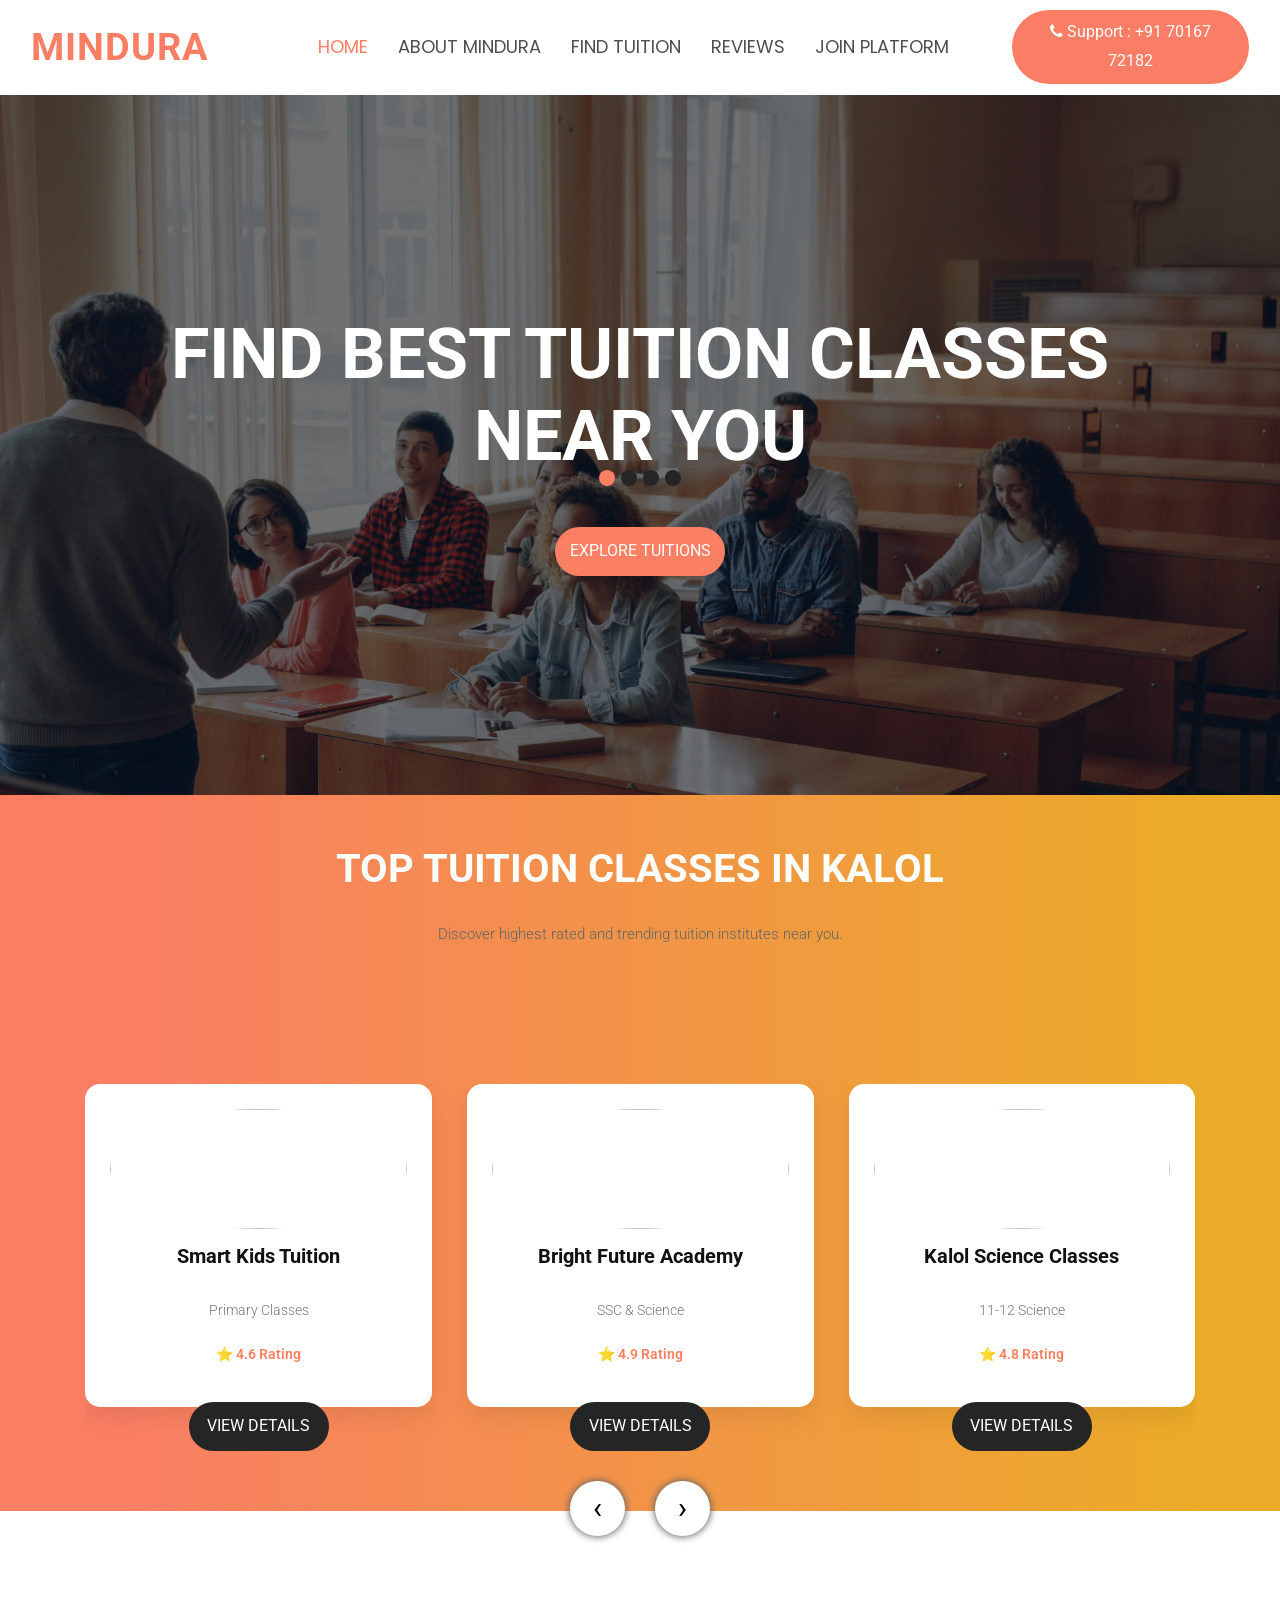
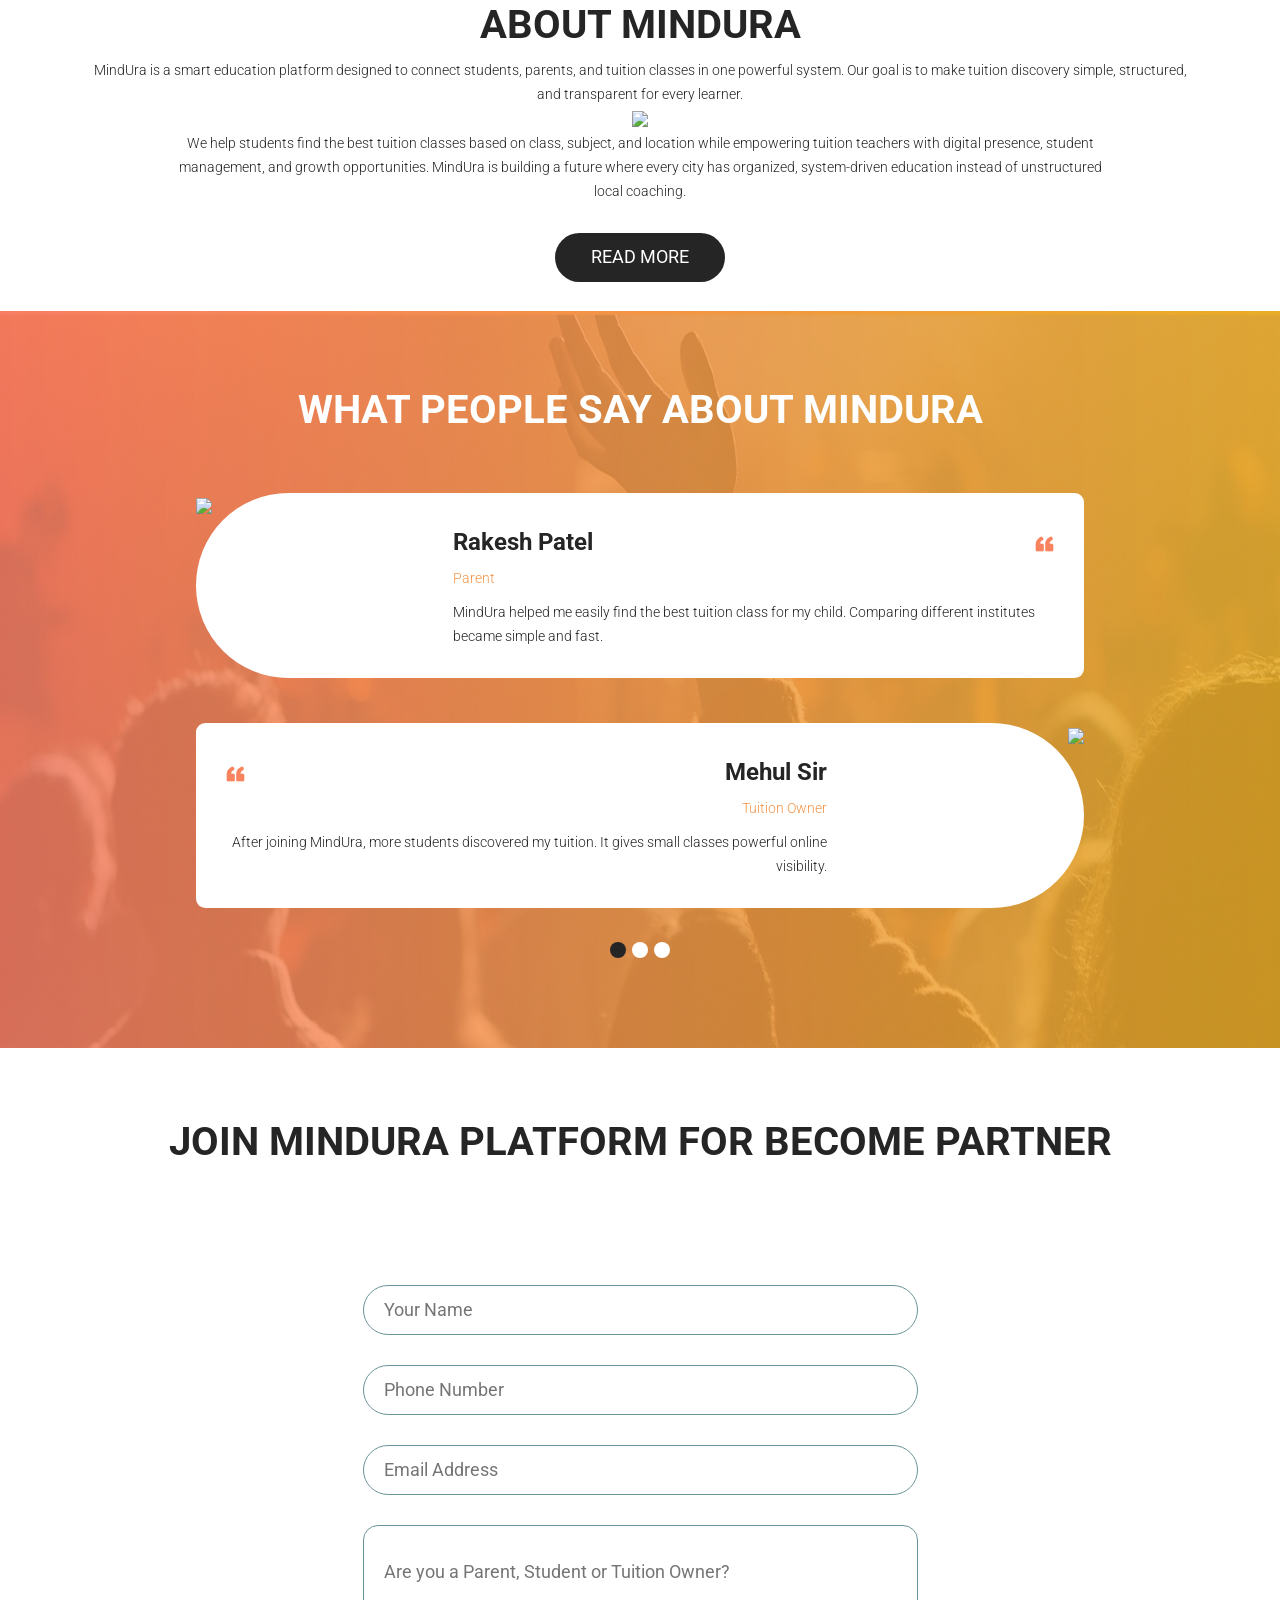
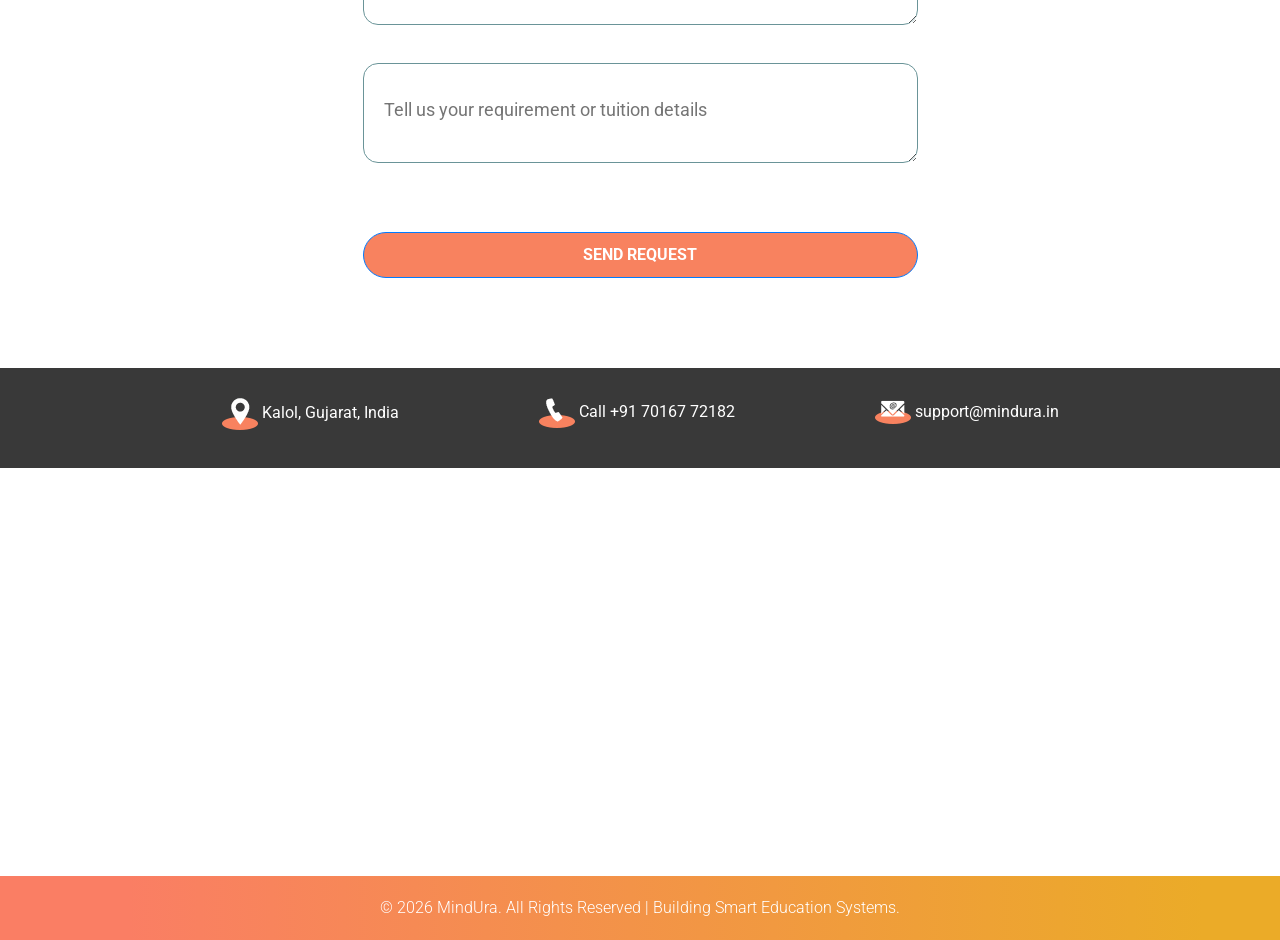
==== index.html @ 19b7e636 "MindUra Website first upload" ====
<!DOCTYPE html>
<html lang="en">

<head>
   <!-- basic -->
   <meta charset="utf-8">
   <meta http-equiv="X-UA-Compatible" content="IE=edge">
   <meta name="viewport" content="width=device-width, initial-scale=1">
   <!-- mobile metas -->
   <meta name="viewport" content="width=device-width, initial-scale=1">
   <meta name="viewport" content="initial-scale=1, maximum-scale=1">
   <!-- site metas -->
   <title>Profusion</title>
   <meta name="keywords" content="">
   <meta name="description" content="">
   <meta name="author" content="">
   <!-- bootstrap css -->
   <link rel="stylesheet" type="text/css" href="css/bootstrap.min.css">
   <!-- style css -->
   <link rel="stylesheet" type="text/css" href="css/style.css">
   <!-- Responsive-->
   <link rel="stylesheet" href="css/responsive.css">
   <!-- fevicon -->
   <link rel="icon" href="images/fevicon.png" type="image/gif" />
   <!-- Scrollbar Custom CSS -->
   <link rel="stylesheet" href="css/jquery.mCustomScrollbar.min.css">
   <!-- Tweaks for older IEs-->
   <link rel="stylesheet" href="https://netdna.bootstrapcdn.com/font-awesome/4.0.3/css/font-awesome.css">
   <!-- fonts -->
   <link href="https://fonts.googleapis.com/css?family=Poppins:400,700|Roboto:400,700&display=swap" rel="stylesheet">
   <!-- owl stylesheets -->
   <link rel="stylesheet" href="css/owl.carousel.min.css">
   <link rel="stylesheet" href="css/owl.theme.default.min.css">
   <link rel="stylesheet" href="https://cdnjs.cloudflare.com/ajax/libs/fancybox/2.1.5/jquery.fancybox.min.css"
      media="screen">
   <style>
      /* ===========================
   TABLET VIEW
=========================== */

      @media(max-width:992px) {

         .about_section {
            padding: 60px 20px;
         }

         .about_taital {
            font-size: 32px;
         }

         .about_text,
         .about_text_1 {
            font-size: 16px;
         }

      }


      /* ===========================
   MOBILE VIEW (MAIN FIX)
=========================== */

      @media(max-width:768px) {

         .about_section {
            padding: 50px 15px;
            height: auto;
         }

         .about_taital {
            font-size: 26px;
         }

         .about_text,
         .about_text_1 {
            font-size: 15px;
            line-height: 1.7;
         }

         .about_img {
            margin: 25px 0;
         }

         .readmore_bt a {
            padding: 12px 30px;
            font-size: 14px;
         }

      }


      /* ===========================
   SMALL MOBILE
=========================== */

      @media(max-width:480px) {

         .about_taital {
            font-size: 22px;
         }

         .about_text,
         .about_text_1 {
            font-size: 14px;
         }

      }
   </style>
</head>

<body>
   <!-- header section start -->
   <div class="header_section">
      <div class="container-fluid">
         <nav class="navbar navbar-expand-lg navbar-light bg-light">

            <!-- TEXT LOGO -->
            <a class="navbar-brand mindura-logo" href="index.html">
               MindUra
            </a>

            <button class="navbar-toggler" type="button" data-toggle="collapse" data-target="#navbarSupportedContent">
               <span class="navbar-toggler-icon"></span>
            </button>

            <div class="collapse navbar-collapse" id="navbarSupportedContent">

               <ul class="navbar-nav mr-auto">
                  <li class="nav-item active">
                     <a class="nav-link" href="index.html">Home</a>
                  </li>

                  <li class="nav-item">
                     <a class="nav-link" href="about.html">About MindUra</a>
                  </li>

                  <li class="nav-item">
                     <a class="nav-link" href="services.html">Find Tuition</a>
                  </li>

                  <li class="nav-item">
                     <a class="nav-link" href="client.html">Reviews</a>
                  </li>

                  <li class="nav-item">
                     <a class="nav-link" href="contact.html">Join Platform</a>
                  </li>
               </ul>

               <!-- <form class="form-inline my-2 my-lg-0">
               <div class="user_icon">
                  <a href="#"><i class="fa fa-user"></i></a>
               </div>

               <div class="user_icon">
                  <a href="#"><i class="fa fa-search"></i></a>
               </div>
            </form> -->

               <div class="call_btn">
                  <a href="#">
                     <i class="fa fa-phone"></i>
                     <span class="padding_left4">Support : +91 70167 72182</span>
                  </a>
               </div>

            </div>
         </nav>
      </div>
   </div>
   <!-- header section start -->
   <!-- banner section start -->
   <!-- banner section start -->
   <div class="banner_section layout_padding">

      <div class="container">

         <!-- image same rakhi but background me jayegi -->
         <img src="images/banner-1.jpg" class="banner_img">

         <div id="carouselExampleIndicators" class="carousel slide" data-ride="carousel" data-interval="3000"
            data-pause="false">

            <!-- indicators -->
            <ol class="carousel-indicators">
               <li data-target="#carouselExampleIndicators" data-slide-to="0" class="active"></li>
               <li data-target="#carouselExampleIndicators" data-slide-to="1"></li>
               <li data-target="#carouselExampleIndicators" data-slide-to="2"></li>
               <li data-target="#carouselExampleIndicators" data-slide-to="3"></li>
            </ol>

            <div class="carousel-inner text-center">

               <!-- SLIDE 1 -->
               <div class="carousel-item active">
                  <h1 class="banner_taital">Find Best Tuition Classes Near You</h1>
                  <div class="contact_bt">
                     <a href="contact.html">Explore Tuitions</a>
                  </div>
               </div>

               <!-- SLIDE 2 -->
               <div class="carousel-item">
                  <h1 class="banner_taital">One Platform for Students & Teachers</h1>
                  <div class="contact_bt">
                     <a href="contact.html">Join MindUra</a>
                  </div>
               </div>

               <!-- SLIDE 3 -->
               <div class="carousel-item">
                  <h1 class="banner_taital">Discover Verified Coaching Institutes</h1>
                  <div class="contact_bt">
                     <a href="contact.html">Search Classes</a>
                  </div>
               </div>

               <!-- SLIDE 4 -->
               <div class="carousel-item">
                  <h1 class="banner_taital">Building Smart Education System</h1>
                  <div class="contact_bt">
                     <a href="contact.html">Get Started</a>
                  </div>
               </div>

            </div>

         </div>
      </div>
   </div>
   <!-- banner section end -->
   <!-- banner section end -->
   <!-- TOP TUITION LISTING START -->
   <div class="service_section layout_padding bg-light">
      <div class="container">

         <h1 class="service_taital text-center">
            Top Tuition Classes in Kalol
         </h1>

         <p class="text-center mb-5">
            Discover highest rated and trending tuition institutes near you.
         </p>

         <div class="service_section_2 layout_padding">
            <div class="owl-carousel owl-theme">

               <!-- Tuition 1 -->
               <div class="item">
                  <div class="tuition_card text-center">
                     <img src="images/t1.jpg" class="tuition_img">
                     <h4 class="tuition_name">Bright Future Academy</h4>
                     <p class="tuition_cat">SSC & Science</p>
                     <span class="rating">⭐ 4.9 Rating</span>
                     <div class="buy_bt">
                        <a href="tuition-details.html?id=1">View Details</a>
                     </div>
                  </div>
               </div>

               <!-- Tuition 2 -->
               <div class="item">
                  <div class="tuition_card text-center">
                     <img src="images/t2.jpg" class="tuition_img">
                     <h4 class="tuition_name">Kalol Science Classes</h4>
                     <p class="tuition_cat">11-12 Science</p>
                     <span class="rating">⭐ 4.8 Rating</span>
                     <div class="buy_bt">
                        <a href="tuition-details.html?id=2">View Details</a>
                     </div>
                  </div>
               </div>

               <!-- Tuition 3 -->
               <div class="item">
                  <div class="tuition_card text-center">
                     <img src="images/t3.jpg" class="tuition_img">
                     <h4 class="tuition_name">Success Commerce Hub</h4>
                     <p class="tuition_cat">Commerce Stream</p>
                     <span class="rating">⭐ 4.7 Rating</span>
                     <div class="buy_bt">
                        <a href="tuition-details.html?id=3">View Details</a>
                     </div>
                  </div>
               </div>

               <!-- Tuition 4 -->
               <div class="item">
                  <div class="tuition_card text-center">
                     <img src="images/t4.jpg" class="tuition_img">
                     <h4 class="tuition_name">Elite Coaching Center</h4>
                     <p class="tuition_cat">Competitive Exams</p>
                     <span class="rating">⭐ 5.0 Rating</span>
                     <div class="buy_bt">
                        <a href="tuition-details.html?id=4">View Details</a>
                     </div>
                  </div>
               </div>

               <!-- Tuition 5 -->
               <div class="item">
                  <div class="tuition_card text-center">
                     <img src="images/t5.jpg" class="tuition_img">
                     <h4 class="tuition_name">Smart Kids Tuition</h4>
                     <p class="tuition_cat">Primary Classes</p>
                     <span class="rating">⭐ 4.6 Rating</span>
                     <div class="buy_bt">
                        <a href="tuition-details.html?id=5">View Details</a>
                     </div>
                  </div>
               </div>

            </div>
         </div>

      </div>
   </div>
   <!-- TOP TUITION LISTING END -->
   <!-- about section start -->
   <div class="about_section layout_padding">
      <div class="container">
         <div class="about_main">
            <div class="row">
               <div class="col-sm-12">

                  <h1 class="about_taital">About MindUra</h1>

                  <p class="about_text">
                     MindUra is a smart education platform designed to connect
                     students, parents, and tuition classes in one powerful system.
                     Our goal is to make tuition discovery simple, structured,
                     and transparent for every learner.
                  </p>

                  <div class="about_img">
                     <img src="images/mindura-about.png">
                  </div>

                  <p class="about_text_1">
                     We help students find the best tuition classes based on class,
                     subject, and location while empowering tuition teachers with
                     digital presence, student management, and growth opportunities.
                     MindUra is building a future where every city has organized,
                     system-driven education instead of unstructured local coaching.
                  </p>

                  <div class="readmore_bt">
                     <a href="about.html">Read More</a>
                  </div>

               </div>
            </div>
         </div>
      </div>
   </div>
   <!-- about section end -->
   <!-- price section start -->
   <!-- <div class="price_section layout_padding">
      <div class="container">
         <div class="row">
            <div class="col-sm-12">
               <h1 class="price_taital">Our Price</h1>
            </div>
         </div>
         <div class="price_section_2">
            <div class="row">
               <div class="col-md-6">
                  <h3 class="first_price_text">First Price</h3>
                  <div class="price_box">
                     <div class="taital_main">
                        <h4 class="rate_text"><span style="color: #f6815e;">$</span>500</h4>
                        <p class="month_text">/one month</p>
                     </div>
                     <p class="dummy_text">Passages of
                        Lorem Ipsum
                        available, but
                        the majority
                        have suffered
                        alteration
                     </p>
                     <div class="readmore_bt"><a href="#">Join Now</a></div>
                  </div>
               </div>
               <div class="col-md-6">
                  <h3 class="first_price_text">Secound Price</h3>
                  <div class="price_box">
                     <div class="taital_main">
                        <h4 class="rate_text"><span style="color: #f6815e;">$</span>1000</h4>
                        <p class="month_text">/one month</p>
                     </div>
                     <p class="dummy_text">Passages of
                        Lorem Ipsum
                        available, but
                        the majority
                        have suffered
                        alteration
                     </p>
                     <div class="readmore_bt"><a href="#">Join Now</a></div>
                  </div>
               </div>
            </div>
         </div>
      </div>
   </div> -->
   <!-- price section end -->
   <!-- client section start -->
   <div class="client_sectiion">
      <div class="container">
         <div class="row">
            <div class="col-sm-12">
               <h1 class="client_taital">What People Say About MindUra</h1>
            </div>
         </div>

         <div id="custom_slider" class="carousel slide" data-ride="carousel">

            <ol class="carousel-indicators">
               <li data-target="#custom_slider" data-slide-to="0" class="active"></li>
               <li data-target="#custom_slider" data-slide-to="1"></li>
               <li data-target="#custom_slider" data-slide-to="2"></li>
            </ol>

            <div class="carousel-inner">

               <!-- SLIDE 1 -->
               <div class="carousel-item active">
                  <div class="client_section_2">

                     <div class="client_main">
                        <div class="client_left">
                           <div class="client_img">
                              <img src="images/parent.png">
                           </div>
                        </div>
                        <div class="client_right">
                           <h3 class="name_text">
                              Rakesh Patel
                              <span style="float: right;"><img src="images/quick-icon.png"></span>
                           </h3>
                           <p class="dolor_text">Parent</p>
                           <p class="lorem_text">
                              MindUra helped me easily find the best tuition class for my child.
                              Comparing different institutes became simple and fast.
                           </p>
                        </div>
                     </div>

                     <div class="client_main_2">
                        <div class="client_right_2">
                           <h3 class="name_text">
                              Mehul Sir
                              <span style="float: left;"><img src="images/quick-icon.png"></span>
                           </h3>
                           <p class="dolor_text">Tuition Owner</p>
                           <p class="lorem_text">
                              After joining MindUra, more students discovered my tuition.
                              It gives small classes powerful online visibility.
                           </p>
                        </div>
                        <div class="client_left_2">
                           <div class="client_img">
                              <img src="images/teacher.png">
                           </div>
                        </div>
                     </div>

                  </div>
               </div>

               <!-- SLIDE 2 -->
               <div class="carousel-item">
                  <div class="client_section_2">

                     <div class="client_main">
                        <div class="client_left">
                           <div class="client_img">
                              <img src="images/student.png">
                           </div>
                        </div>
                        <div class="client_right">
                           <h3 class="name_text">
                              Ayaan Khan
                              <span style="float: right;"><img src="images/quick-icon.png"></span>
                           </h3>
                           <p class="dolor_text">Student</p>
                           <p class="lorem_text">
                              I found a maths tuition near my home using MindUra.
                              The platform made searching classes very easy.
                           </p>
                        </div>
                     </div>

                     <div class="client_main_2">
                        <div class="client_right_2">
                           <h3 class="name_text">
                              Priya Shah
                              <span style="float: left;"><img src="images/quick-icon.png"></span>
                           </h3>
                           <p class="dolor_text">Parent</p>
                           <p class="lorem_text">
                              MindUra saves time. Instead of visiting many classes,
                              I compared everything online.
                           </p>
                        </div>
                        <div class="client_left_2">
                           <div class="client_img">
                              <img src="images/parent.png">
                           </div>
                        </div>
                     </div>

                  </div>
               </div>

               <!-- SLIDE 3 -->
               <div class="carousel-item">
                  <div class="client_section_2">

                     <div class="client_main">
                        <div class="client_left">
                           <div class="client_img">
                              <img src="images/teacher.png">
                           </div>
                        </div>
                        <div class="client_right">
                           <h3 class="name_text">
                              Rahul Sir
                              <span style="float: right;"><img src="images/quick-icon.png"></span>
                           </h3>
                           <p class="dolor_text">Tuition Teacher</p>
                           <p class="lorem_text">
                              MindUra is building a proper system for education.
                              Local tuition classes finally get digital support.
                           </p>
                        </div>
                     </div>

                     <div class="client_main_2">
                        <div class="client_right_2">
                           <h3 class="name_text">
                              Neha Jain
                              <span style="float: left;"><img src="images/quick-icon.png"></span>
                           </h3>
                           <p class="dolor_text">Student</p>
                           <p class="lorem_text">
                              I discovered better coaching options through MindUra.
                              It feels like a modern education platform.
                           </p>
                        </div>
                        <div class="client_left_2">
                           <div class="client_img">
                              <img src="images/student.png">
                           </div>
                        </div>
                     </div>

                  </div>
               </div>

            </div>
         </div>
      </div>
   </div>
   <!-- client section end -->
   <!-- contact section start -->
   <div class="contact_section layout_padding">
      <div class="container">

         <h1 class="contact_taital">Join MindUra Platform For Become Partner</h1>

         <div class="contact_section_2">
            <div class="row">
               <div class="col-sm-12">

                  <div class="contact_main layout_padding">

                     <form id="partnerForm">

                        <div class="form-group">
                           <input type="text" class="email-bt" placeholder="Your Name" name="name" required>
                        </div>

                        <div class="form-group">
                           <input type="text" class="email-bt" placeholder="Phone Number" name="phone" required>
                        </div>

                        <div class="form-group">
                           <input type="email" class="email-bt" placeholder="Email Address" name="email">
                        </div>

                        <div class="form-group">
                           <textarea class="massage-bt" placeholder="Are you a Parent, Student or Tuition Owner?"
                              rows="5" name="message"></textarea>
                        </div>

                        <div class="form-group">
                           <textarea class="massage-bt" placeholder="Tell us your requirement or tuition details"
                              rows="5" id="comment" name="Message"></textarea>
                        </div>
                        <div class="send_bt">
                           <button type="submit" class="btn btn-primary">
                              Send Request
                           </button>
                        </div>

                     </form>

                  </div>

               </div>
            </div>
         </div>

      </div>
   </div>
   <!-- contact section end -->
   <!-- footer section start -->
   <div class="footer_section">

      <div class="location_bg">
         <div class="container">
            <div class="location_main">
               <ul>

                  <li>
                     <a href="#">
                        <img src="images/map-icon.png">
                        <span class="padding_15">
                           Kalol, Gujarat, India
                        </span>
                     </a>
                  </li>

                  <li>
                     <a href="#">
                        <img src="images/call-icon.png">
                        <span class="padding_15">
                           Call +91 70167 72182
                        </span>
                     </a>
                  </li>

                  <li>
                     <a href="#">
                        <img src="images/mail-icon.png">
                        <span class="padding_15">
                           support@mindura.in
                        </span>
                     </a>
                  </li>

               </ul>
            </div>
         </div>
      </div>

      <!-- GOOGLE MAP -->
      <div class="map_main">
         <div class="map-responsive">
            <iframe src="https://www.google.com/maps?q=Kalol,Gujarat&output=embed" width="600" height="400"
               frameborder="0" style="border:0; width:100%;" allowfullscreen="">
            </iframe>
         </div>
      </div>

   </div>
   <!-- footer section end -->


   <!-- copyright section start -->
   <div class="copyright_section">
      <div class="container">
         <p class="copyright_text">
            © 2026 MindUra. All Rights Reserved |
            Building Smart Education Systems.
         </p>
      </div>
   </div>
   <!-- copyright section end -->
   <!-- Javascript files-->
   <script src="js/jquery.min.js"></script>
   <script src="js/popper.min.js"></script>
   <script src="js/bootstrap.bundle.min.js"></script>
   <script src="js/jquery-3.0.0.min.js"></script>
   <script src="js/plugin.js"></script>
   <!-- sidebar -->
   <script src="js/jquery.mCustomScrollbar.concat.min.js"></script>
   <script src="js/custom.js"></script>
   <!-- javascript -->
   <script src="js/owl.carousel.js"></script>
   <script>
      $('.owl-carousel').owlCarousel({
         loop: true,
         margin: 35,
         nav: true,
         center: true,
         responsive: {
            0: {
               items: 1,
               margin: 0
            },
            575: {
               items: 1,
               margin: 0
            },
            768: {
               items: 3,
               margin: 0
            },
            1000: {
               items: 3
            }
         }
      })   
   </script>
   <script>
      $('.owl-carousel').owlCarousel({
         loop: true,
         margin: 25,
         autoplay: true,
         autoplayTimeout: 2500,
         autoplayHoverPause: true,
         responsive: {
            0: { items: 1 },
            600: { items: 2 },
            1000: { items: 4 }
         }
      });
   </script>
   <script>
document.getElementById("partnerForm").addEventListener("submit", function(e){
  e.preventDefault();

  let formData = {
    name: this.name.value,
    phone: this.phone.value,
    email: this.email.value,
    message: this.message.value,
    Message: this.Message.value
  };

  fetch("https://script.google.com/macros/s/AKfycbwM8I820I2ojGxOm2JeQepdWta9GFik3WUsmq4SE0EHKPbRzs2qdMD0Y6zTSIA6nS4T/exec", {
    method: "POST",
    body: JSON.stringify(formData)
  })
  .then(res => alert("Request Sent Successfully"))
  .catch(err => alert("Error"));
});
</script>
</body>

</html>
---- css/style.css ----
/*--------------------------------------------------------------------- File Name: style.css ---------------------------------------------------------------------*/


/*--------------------------------------------------------------------- import Files ---------------------------------------------------------------------*/

@import url(animate.min.css);
@import url(normalize.css);
@import url(icomoon.css);
@import url(css/font-awesome.min.css);
@import url(meanmenu.css);
@import url(owl.carousel.min.css);
@import url(swiper.min.css);
@import url(slick.css);
@import url(jquery.fancybox.min.css);
@import url(jquery-ui.css);
@import url(nice-select.css);

/*--------------------------------------------------------------------- skeleton ---------------------------------------------------------------------*/

* {
     box-sizing: border-box !important;
     transition: ease all 0.5s;
}

html {
     scroll-behavior: smooth;
     overflow-x: hidden;
}

body {
    color: #666666;
    font-size: 14px;
    line-height: 1.80857;
    font-weight: normal;
    overflow-x: hidden;
    font-family: 'Roboto', sans-serif;
    }

a {
     color: #1f1f1f;
     text-decoration: none !important;
     outline: none !important;
     -webkit-transition: all .3s ease-in-out;
     -moz-transition: all .3s ease-in-out;
     -ms-transition: all .3s ease-in-out;
     -o-transition: all .3s ease-in-out;
     transition: all .3s ease-in-out;
}

h1,
h2,
h3,
h4,
h5,
h6 {
     letter-spacing: 0;
     font-weight: normal;
     position: relative;
     padding: 0 0 10px 0;
     font-weight: normal;
     line-height: normal;
     color: #111111;
     margin: 0
}

h1 {
     font-size: 24px
}

h2 {
     font-size: 22px
}

h3 {
     font-size: 18px
}

h4 {
     font-size: 16px
}

h5 {
     font-size: 14px
}

h6 {
     font-size: 13px
}

*,
*::after,
*::before {
     -webkit-box-sizing: border-box;
     -moz-box-sizing: border-box;
     box-sizing: border-box;
}

h1 a,
h2 a,
h3 a,
h4 a,
h5 a,
h6 a {
     color: #212121;
     text-decoration: none!important;
     opacity: 1
}

button:focus {
     outline: none;
}

ul,
li,
ol {
     margin: 0px;
     padding: 0px;
     list-style: none;
}

p {
     margin: 20px;
     font-weight: 300;
     font-size: 15px;
     line-height: 24px;
}

a {
     color: #222222;
     text-decoration: none;
     outline: none !important;
}

a,
.btn {
     text-decoration: none !important;
     outline: none !important;
     -webkit-transition: all .3s ease-in-out;
     -moz-transition: all .3s ease-in-out;
     -ms-transition: all .3s ease-in-out;
     -o-transition: all .3s ease-in-out;
     transition: all .3s ease-in-out;
}

img {
     max-width: 100%;
     height: auto;
}

 :focus {
     outline: 0;
}

.paddind_bottom_0 {
     padding-bottom: 0 !important;
}

.btn-custom {
     margin-top: 20px;
     background-color: transparent !important;
     border: 2px solid #ddd;
     padding: 12px 40px;
     font-size: 16px;
}

.lead {
     font-size: 18px;
     line-height: 30px;
     color: #767676;
     margin: 0;
     padding: 0;
}

.form-control:focus {
     border-color: #ffffff !important;
     box-shadow: 0 0 0 .2rem rgba(255, 255, 255, .25);
}

.navbar-form input {
     border: none !important;
}

.badge {
     font-weight: 500;
}

blockquote {
     margin: 20px 0 20px;
     padding: 30px;
}

button {
     border: 0;
     margin: 0;
     padding: 0;
     cursor: pointer;
}

.full {
     float: left;
     width: 100%;
}

.layout_padding {
     padding-top: 90px;
     padding-bottom: 0px;
}




/* header section start */

.header_section {
    width: 100%;
    float: left;
    background-color: #ffffff;
    height: auto;
    background-size: 100%;
    background-repeat: no-repeat;
}
.mindura-logo{
   font-size: 38px;
   font-weight: bold;
   color: #fa7e64 !important;
   letter-spacing: 1px;
   text-transform: uppercase;
}

.mindura-logo:hover{
   color:#0f172a !important;
}
.navbar-brand {
    width: 21%;
}

.navbar-expand-lg .navbar-nav .nav-link {
    padding-right: 15px;
    padding-left: 15px;
    font-size: 18px;
    text-transform: uppercase;
    font-family: 'Poppins', sans-serif;
}

.navbar-light .navbar-nav .nav-link {
    color: #4f4f4f;
}
.navbar-light .navbar-nav .active>.nav-link, 
.navbar-light .navbar-nav .nav-link.active, 
.navbar-light .navbar-nav .nav-link.show, 
.navbar-light .navbar-nav .show>.nav-link {
    color: #fa7e64;
}
.bg-light {
    background-color: transparent !important;
}
.navbar-light .navbar-nav .nav-link:focus, 
.navbar-light .navbar-nav .nav-link:hover {
    color: #fa7e64;
}

.user_icon {
    width: 80px;
    float: right;
    font-size: 20px;
    color: #000;
}

.user_icon a{
    color: #000;
}

.user_icon a:hover{
    color: #fa7e64;
}

.call_btn {
    flex: 1;
}
.call_btn a{
    width: 100%;
    float: left;
    font-size: 16px;
    color: #ffffff;
    background-color: #fa7e65;
    border-radius: 40px;
    text-align: center;
    padding: 8px 20px;
}

.call_btn a:hover{
    color: #000;
    background-color: #fa7e65;
}

.padding_left10{
    padding-left: 10px;
}

.my-lg-0 {
    margin-right: 30px;
}
.mr-auto, .mx-auto {
    flex: 3;
}
/* banner section start */

/* ===============================
   BANNER SECTION
================================*/

.banner_section {
    width: 100%;
    float: left;
    position: relative;
    padding-bottom: 90px;

    /* NEW BACKGROUND SYSTEM */
    height: 700px;
    background-image: url("../images/banner-2.jpg");
    background-size: cover;
    background-position: center;
    background-repeat: no-repeat;

    display: flex;
    align-items: center;
    justify-content: center;
    text-align: center;
}

/* DARK OVERLAY */
.banner_section::before{
    content:"";
    position:absolute;
    top:0;
    left:0;
    width:100%;
    height:100%;
    background:rgba(0,0,0,0.55);
    z-index:1;
}

/* CONTENT ABOVE IMAGE */
.banner_section .container{
    position:relative;
    z-index:2;
}

/* HIDE OLD IMAGE STYLE */
.banner_img{
    display:none;
}

/* ===============================
   BUTTON
================================*/

.contact_bt {
    width: 170px;
    margin: 0 auto;
    padding-top: 40px;
}

.contact_bt a {
    width: 100%;
    float: left;
    font-size: 16px;
    color: #ffffff;
    background-color: #fa7f63;
    text-align: center;
    border-radius: 40px;
    padding: 10px 0px;
    text-transform: uppercase;
}

.contact_bt a:hover{
    background-color: #252525;
    color: #ffffff;
}

/* ===============================
   TITLE
================================*/

.banner_taital {
    width: 100%;
    font-size: 70px;
    color: #ffffff;
    text-transform: uppercase;
    font-weight: bold;
    text-align: center;
}

/* ===============================
   SLIDER INDICATORS
================================*/

.carousel-indicators li {
    width: 16px;
    height: 16px;
    background-color: #252525;
    border-radius: 100%;
    top: -80px;
}

.carousel-indicators .active {
    background-color: #fa7f63;
}
/* banner section end */
/* TUITION CARD */
.tuition_card{
    background:#ffffff;
    padding:25px;
    border-radius:15px;
    box-shadow:0 10px 25px rgba(0,0,0,0.08);
    transition:0.4s;
}

.tuition_card:hover{
    transform:translateY(-8px);
}

/* IMAGE */
.tuition_img{
    width:120px;
    height:120px;
    border-radius:50%;
    object-fit:cover;
    margin-bottom:15px;
}

/* NAME */
.tuition_name{
    font-size:20px;
    font-weight:700;
}

/* CATEGORY */
.tuition_cat{
    color:#777;
    font-size:14px;
}

/* RATING */
.rating{
    display:block;
    margin-bottom:15px;
    color:#fa7f63;
    font-weight:600;
}
/* service section start */

.service_section {
    width: 100%;
    float: left;
    background: linear-gradient(90deg, #fa7e64 10%, #ebab28 94%);
    height: auto;
    padding-top: 50px;
    padding-bottom: 30px;
}

.service_taital{
    width: 100%;
    font-size: 40px;
    color: #fefefd;
    text-transform: uppercase;
    text-align: center;
    font-weight: bold;
}

.service_section_2 {
    width: 100%;
    float: left;
    height: auto;
    background-size: 100%;
}

.service_section .owl-item.active .image_box {
    transform: scale(.7);
}

.service_section .owl-item.active.center .image_box {
    transform: scale(1);
    padding-bottom: 60px;
    margin-bottom: 90px;
}
.price_text {
    width: 100%;
    text-align: center;
    font-size: 18px;
    text-transform: uppercase;
    font-weight: bold;
    color: #ffffff;
    padding-bottom: 0px;
    font-family: 'Poppins', sans-serif;
}

.sound_text {
    width: 100%;
    text-align: center;
    font-size: 24px;
    text-transform: uppercase;
    font-weight: bold;
    color: #ffffff;
    padding-bottom: 0px;
    font-family: 'Poppins', sans-serif;
}

.buy_bt {
    width: 140px;
    margin: 0 auto;
    text-align: center;
}

.buy_bt a {
    width: 100%;
    float: left;
    font-size: 16px;
    color: #ffffff;
    background-color: #252525;
    padding: 10px 0px;
    text-align: center;
    text-transform: uppercase;
    margin-top: 20px;
    border-radius: 40px;
}

.buy_bt a:hover {
    color: #111111;
    background-color: #ffffff;
}

.service_section.layout_padding .owl-carousel .owl-nav button.owl-next,
.service_section.layout_padding .owl-carousel .owl-nav button.owl-prev {
    background-color: #ffffff;
    margin: 0px 0px;
    width: 55px;
    height: 55px;
    border-radius: 100%;
    box-shadow: 0px 0px 7px 1px;
}

.owl-carousel .owl-nav button.owl-next span,
.owl-carousel .owl-nav button.owl-prev span {
    font-size: 30px;
    color: #000;
    bottom: 0px;
}

button.owl-prev {
    left: 485px;
    position: absolute;
}

button.owl-next {
    right: 485px;
    position: absolute;
}
.owl-nav {
    display: flex;
    justify-content: center;
    margin-top: 30px;
}

.owl-dots {
    display: none;
}

.image_box {
    width: 100%;
    background-color: #252525;
    border-radius: 100%;
    margin: 0 auto;
    text-align: center;
    padding: 20% 88px;
    border: 14px solid #fff;
}

.image_box:hover {
    background-color: #f1f1f1;
}

/* service section end */

/* about section start */

.about_section{
    width: 100%;
    height: 400px;
    float: left;
}

.about_taital {
    width: 100%;
    font-size: 40px;
    color: #252525;
    text-transform: uppercase;
    text-align: center;
    font-weight: bold;
}

.about_text {
    width: 100%;
    font-size: 14px;
    color: #252525;
    margin: 0px;
    text-align: center;
}

.about_text_1 {
    width: 86%;
    font-size: 14px;
    color: #252525;
    margin: 0 auto;
    text-align: center;
}

.about_img {
    width: 100%;
    text-align: center;
}

.readmore_bt{
    width: 170px;
    margin: 0 auto;
    padding-top: 30px;
}

.readmore_bt a {
    width: 100%;
    float: left;
    font-size: 18px;
    color: #ffffff;
    background-color: #252525;
    padding: 8px 0px;
    text-align: center;
    border-radius: 40px;
    text-transform: uppercase;
}

.readmore_bt a:hover {
    color: #ffffff;
    background-color: #fa7f63;
}

/* about section end */

/* price section start */

.price_section {
    width: 100%;
    float: left;
    padding-bottom: 60px;
}
.price_taital{
    width: 100%;
    font-size: 40px;
    color: #252525;
    text-transform: uppercase;
    text-align: center;
    font-weight: bold;
}

.price_section_2 {
    width: 70%;
    margin: 0 auto;
    text-align: center;
    padding-top: 30px;
}

.first_price_text{
    width: 100%;
    font-size: 20px;
    color: #fefefd;
    text-align: center;
    text-transform: uppercase;
    background: linear-gradient(90deg, #fa7e64 10%, #ebab28 94%);
    height: auto;
    padding: 30px 0px 50px 0px;
    position: relative;
}

.price_box {
    width: 84%;
    text-align: center;
    background-color: #ffffff;
    height: 310px;
    padding: 30px 20px 0px 20px;
    box-shadow: 0px 2px 5px 1px;
    position: relative;
    top: -30px;
    margin: 0 auto;
    left: 0;
    right: 0;
}

.taital_main {
    width: 58%;
    display: flex;
    margin: 0 auto;
}
.rate_text{
    font-size: 30px;
    color: #000;
    text-align: center;
    font-weight: bold;
}
.month_text{
    font-size: 16px;
    color: #000;
    text-align: center;
    margin: 8px 0px 0px 0px;
}

.taital_main::after {
    content: '';
    position: absolute;
    width: 45px;
    height: 5px;
    border-radius: 100px;
    background-color: #f47e60;
    left: 0px;
    right: 0px;
    margin: 0 auto;
    top: 70px;
}

.dummy_text {
    width: 40%;
    margin: 0 auto;
    text-align: center;
    padding-top: 30px;
    color: #30302f;
}
/* price section end */


/* customer section start */


.client_sectiion {
    width: 100%;
    float: left;
    background-image: url(../images/client-bg.png);
    height: auto;
    background-size: 100% 100%;
    background-repeat: no-repeat;
    padding: 75px 0px 140px 0px;
}
.client_taital{
    width: 100%;
    float: left;
    font-size: 40px;
    color: #ffffff;
    text-align: center;
    text-transform: uppercase;
    font-weight: bold;
}

.client_section_2{
    width: 80%;
    margin: 0 auto;
    padding-top: 50px;

}
.client_main {
    width: 100%;
    float: left;
    background-color: #fff;
    border-top-left-radius: 100px;
    border-bottom-left-radius: 100px;
    border-top-right-radius: 10px;
    border-bottom-right-radius: 10px;
    padding-right: 30px;
}

.client_main_2 {
    width: 100%;
    float: left;
    background-color: #fff;
    border-top-left-radius: 10px;
    border-bottom-left-radius: 10px;
    border-top-right-radius: 100px;
    border-bottom-right-radius: 100px;
    padding-left: 30px;
    margin-top: 45px;
}

.client_left{
    width: 30%;
    float: left;
}

.client_right {
    width: 70%;
    float: left;
    padding-top: 35px;
}
.client_left_2{
    width: 30%;
    float: left;
    text-align: right;
}
.client_right_2 {
    width: 70%;
    float: left;
    padding-top: 35px;
    text-align: right;
}
.name_text{
    width: 100%;
    float: left;
    font-size: 24px;
    color: #252525;
    font-weight: bold;
}

.dolor_text{
    width: 100%;
    float: left;
    font-size: 14px;
    color: #f29448;
    margin: 0px;
}

.lorem_text {
    width: 100%;
    float: left;
    font-size: 14px;
    color: #252525;
    margin: 0px;
    padding-top: 10px;
    padding-bottom: 30px;
}

.client_sectiion .carousel-indicators li {
    width: 16px;
    height: 16px;
    background-color: #ffffff;
    border-radius: 100%;
    top: 60px;
}

.client_sectiion .carousel-indicators .active {
    background-color: #252525;
}

/* customer section end */

/* contact section start */

.contact_section {
    width: 100%;
    float: left;
    padding-bottom: 90px;
    padding-top: 40px;
}
.contact_section_2 {
    width: 100%;
    float: left;
}

.contact_taital{
    width: 100%;
    float: left;
    font-size: 40px;
    color: #252525;
    text-align: center;
    padding: 30px 0px;
    font-weight: bold;
    text-transform: uppercase;
}

.contact_main {
    width: 50%;
    margin: 0 auto;
    text-align: center;
}

.form-group {
    margin-bottom: 30px;
}

.email-bt {
    color: #969695;
    width: 100%;
    height: 50px;
    font-size: 18px;
    padding: 0px 20px 0px 20px;
    background-color: transparent !important;
    border: 1px solid #6a9498 !important;
    border-radius: 40px;
}

.massage-bt {
    color: #969695;
    width: 100%;
    height: 100px;
    font-size: 18px;
    padding: 30px 20px 0px 20px;
    background-color: transparent !important;
    border: 1px solid #6a9498 !important;
    border-radius: 15px;
}

.send_bt {
    width: 100%;
    margin: 0 auto;
    padding-top: 30px;
}

.send_bt a {
    width: 100%;
    float: left;
    color: #ffffff;
    font-size: 16px;
    padding: 10px 0px;
    background-color: #f8825f;
    text-transform: uppercase;
    font-weight: bold;
    border-radius: 40px;
}

.send_bt a:hover {
    color: #ffffff;
    background-color: #252525;
}

.massage_text {
    width: 100%;
    font-size: 16px;
    text-align: left;
    margin: 0px;
}
.btn
{
     width: 100%;
    float: left;
    color: #ffffff;
    font-size: 16px;
    padding: 10px 0px;
    background-color: #f8825f;
    text-transform: uppercase;
    font-weight: bold;
    border-radius: 40px;
}

/* contact section end */



/* footer section start */

.footer_section {
    width: 100%;
    float: left;
}

.location_bg{
    width: 100%;
    float: left;
    background-color: #393939;
    height: auto;
}

.location_main {
    width: 100%;
    margin: 0 auto;
    text-align: center;
}

.location_main ul {
    margin: 0px;
    padding: 0px;
    display: inline-block;
    text-align: center;
}

.location_main li {
    float: left;
    font-size: 16px;
    color: #ffffff;
    padding: 30px 70px 30px 70px;
}

.location_main li a {
    color: #ffffff;
}

.location_main li a:hover {
    color: #f8825f;
}


/* footer section end */

/* copyright section start */

.copyright_section {
    width: 100%;
    float: left;
    background: linear-gradient(90deg, #fa7e64 10%, #ebab28 94%);
    height: auto;
}

.copyright_text {
    width: 100%;
    float: left;
    color: #ffffff;
    text-align: center;
    font-size: 16px;
    margin: 20px 0px;
}
.copyright_text a{
    color: #ffffff;
}
.copyright_text a:hover{
    color: #252525;
}

.margin_top90 {
    margin-top: 90px;
}


/* copyright section end */
---- css/responsive.css ----
/*--------------------------------------------------------------------- File Name: responsive.css ---------------------------------------------------------------------*/


/*------------------------------------------------------------------- 991px x 768px ---------------------------------------------------------------------*/

@media only screen and (min-width: 768px) and (max-width: 991px) {
    
    .header-search {
        padding: 15px 0px;
    }
}


/*------------------------------------------------------------------- 767px x 599px ---------------------------------------------------------------------*/

@media only screen and (min-width: 599px) and (max-width: 767px) {
    .logo {
        text-align: center;
    }
    .cart-content-right {
        padding-bottom: 5px;
    }
    .mg {
        margin: 0px 0px;
    }
    .menu-area-main {
        height: 256px;
        overflow-y: auto;
    }
    .megamenu>.row [class*="col-"] {
        padding: 0px;
    }
    .menu-area-main .megamenu .men-cat {
        padding: 0px 15px;
    }
    .menu-area-main .megamenu .women-cat {
        padding: 0px 15px;
    }
    .menu-area-main .megamenu .el-cat {
        padding: 0px 15px;
    }
    .mean-container .mean-nav ul li a.mean-expand {
        height: 19px;
    }
    .category-box.women-box {
        display: none;
    }
    .cart-box {
        display: inline-block;
        margin: 0px 30px;
    }
    .wish-box {
        float: none;
        margin: 0px 30px;
        display: inline-block;
    }
    .menu-add {
        display: none;
    }
    .category-box {
        display: none;
    }
    .mean-container .mean-nav ul li ol {
        padding: 0px;
    }
    .mean-container .mean-nav ul li a {
        padding: 10px 20px;
        width: 94.8%;
    }
    .mean-container .mean-nav ul li li a {
        width: 92%;
        padding: 1em 4%;
    }
    .mean-container .mean-nav ul li li li a {
        width: 100%;
    }
    .header-search {
        padding: 15px 0px;
    }
    #collapseFilter.d-md-block {
        padding: 30px 0px;
    }
}


/*------------------------------------------------------------------- 599px x 280px ---------------------------------------------------------------------*/

@media only screen and (min-width: 280px) and (max-width: 599px) {
    .cart-content-right {
        padding-bottom: 5px;
    }
    .megamenu>.row [class*="col-"] {
        padding: 0px;
    }
    .menu-area-main .megamenu .men-cat {
        padding: 0px 15px;
    }
    .menu-area-main .megamenu .women-cat {
        padding: 0px 15px;
    }
    .menu-area-main .megamenu .el-cat {
        padding: 0px 15px;
    }
    .mean-container .mean-nav ul li a {
        padding: 1em 4%;
        width: 92%;
    }
    .mean-container .mean-nav ul li li a {
        width: 90%;
        padding: 1em 5%;
    }
    .mean-container .sub-full.megamenu-categories ol li a {
        padding: 5px 0px;
        text-transform: capitalize;
        width: 100%;
    }
    .megamenu .sub-full.megamenu-categories .women-box .banner-up-text a {
        width: auto;
        border: none;
        float: none;
    }
    .menu-area-main {
        height: 45px;
        overflow-y: auto;
    }
    .mean-container .mean-nav ul li a.mean-expand {
        top: 0;
    }





}

@media (min-width: 992px) and (max-width: 1199px) {
    
.user_icon {
    width: 40px;
}

.my-lg-0 {
    margin-right: 0;
}

.call_btn {
    width: auto;
    flex: none;
}
.navbar-expand-lg .navbar-nav .nav-link {
    padding-right: 6px;
    padding-left: 6px;
}

.banner_taital {
    font-size: 110px;
    padding-top: 10px;
}

.image_box {
    padding: 24% 90px;
}

button.owl-prev {
    left: 0px;
    position: absolute;
}

button.owl-next {
    right: 0px;
    position: absolute;
}

.taital_main {
    width: 80%;
}

.dummy_text {
    width: 50%;
}
.contact_main {
    padding-top: 40px;
}



}

@media (min-width: 768px) and (max-width: 991px) {

.banner_taital {
    font-size: 90px;
}
.banner_img {
    width: 65%;
}
.image_box {
    padding: 22% 62px;
}

button.owl-prev {
    left: 0px;
    position: absolute;
}

button.owl-next {
    right: 0px;
    position: absolute;
}

.price_section_2 {
    width: 100%;
}

.taital_main {
    width: 80%;
}

.client_right {
    padding-top: 10px;
}
.client_img {
    padding-top: 15px;
}

.client_right_2 {
    padding-top: 10px;
}

.contact_main {
    width: 70%;
    padding-top: 40px;
}

.location_main li {
    padding: 30px 35px 30px 35px;
}

}

@media (min-width: 576px) and (max-width: 767px) {


.navbar-brand {
    width: 40%;
}

.navbar-expand-lg .navbar-nav .nav-link{
    text-align: center;
}

.user_icon{
    display: none;
}

.banner_section {
    padding-top: 60px;
}

.banner_taital {
    font-size: 76px;
    padding-top: 40px;
}

.banner_img {
    width: 70%;
}

.contact_bt {
    padding: 190px 0px 0px 0px;
}

.service_taital {
    font-size: 38px;
}

.service_section_2 {
    padding-top: 50px;
}

.image_box {
    padding: 30% 140px;
}

.service_section .owl-item.active.center .image_box {
    margin-bottom: 30px;
}

.about_taital {
    font-size: 38px;
}

.price_section_2 {
    width: 100%;

}

.taital_main {
    width: 85%;
}
.dummy_text {
    width: 50%;
}
.client_section_2 {
    width: 100%;
}

.client_main {
    border-radius: 10px;
}

.client_right {
    padding-top: 15px;
}
.client_main_2 {
    border-radius: 10px;
}
.client_right_2 {
    padding-top: 15px;
}

.contact_main {
    width: 100%;
    padding-top: 40px;
}
.location_main li {
    padding: 10px 6px;
}
.location_main {
    padding: 20px 0px;
}

button.owl-prev {
    left: 0px;
    position: absolute;
}

button.owl-next {
    right: 0px;
    position: absolute;
}


} 


@media (max-width: 575px) {


.navbar-brand {
    width: 40%;
}

.navbar-expand-lg .navbar-nav .nav-link{
    text-align: center;
}

.user_icon{
    display: none;
}

.banner_section {
    padding-top: 60px;
}

.banner_taital {
    font-size: 40px;
    padding-top: 0;
}

.banner_img {
    width: 40%;
}

.contact_bt {
    padding: 130px 0px 0px 0px;
}

.service_taital {
    font-size: 30px;
}

.service_section_2 {
    padding-top: 50px;
}

.image_box {
    padding: 30% 88px;
}

.service_section .owl-item.active.center .image_box {
    margin-bottom: 30px;
}

.about_taital {
    font-size: 30px;
}

.price_section_2 {
    width: 100%;
}

.taital_main {
    width: 85%;
}
.dummy_text {
    width: 50%;
}
.client_section_2 {
    width: 100%;
}

.client_main {
    border-radius: 10px;
}

.client_right {
    padding-top: 15px;
}
.client_main_2 {
    border-radius: 10px;
}
.client_right_2 {
    padding-top: 15px;
}

.contact_main {
    width: 100%;
    padding-top: 40px;
}
.location_main li {
    padding: 10px 6px;
}
.location_main {
    padding: 20px 0px;
}

button.owl-prev {
    left: 0px;
    position: absolute;
}

button.owl-next {
    right: 0px;
    position: absolute;
}


}
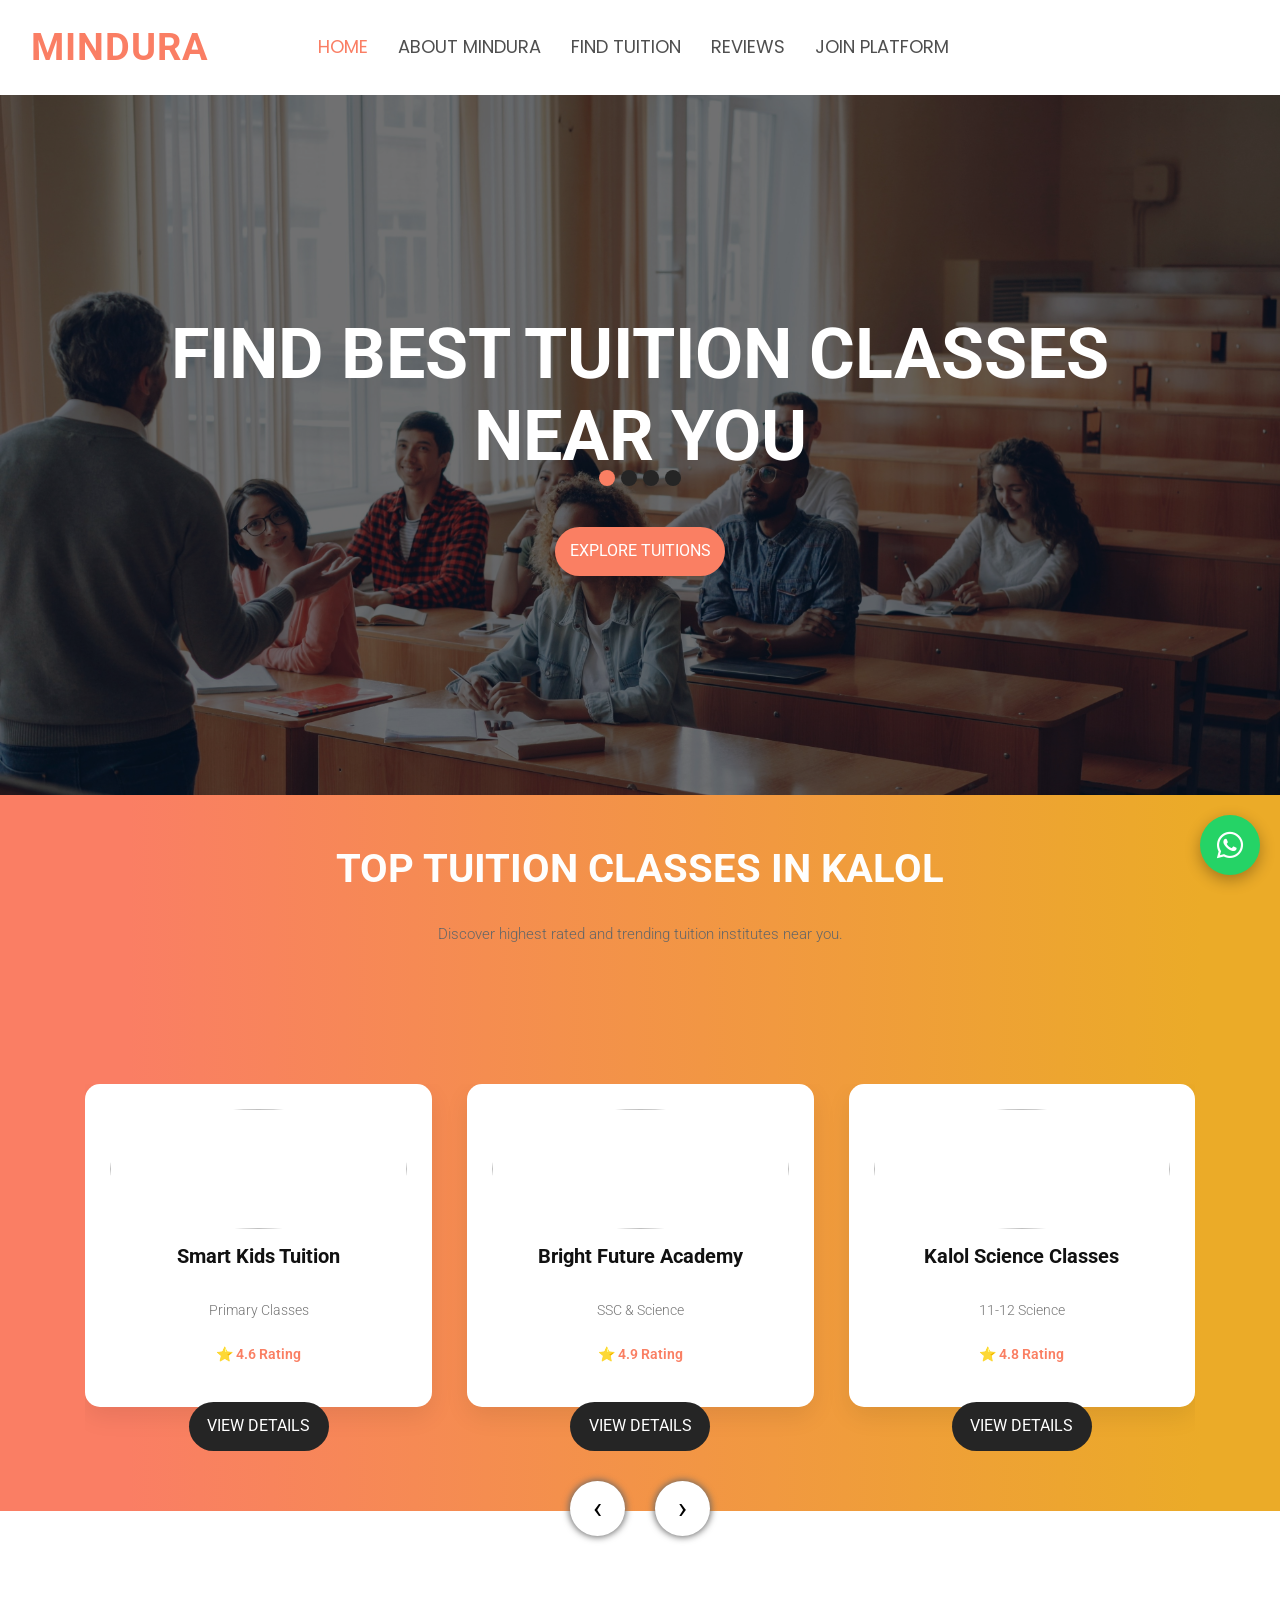
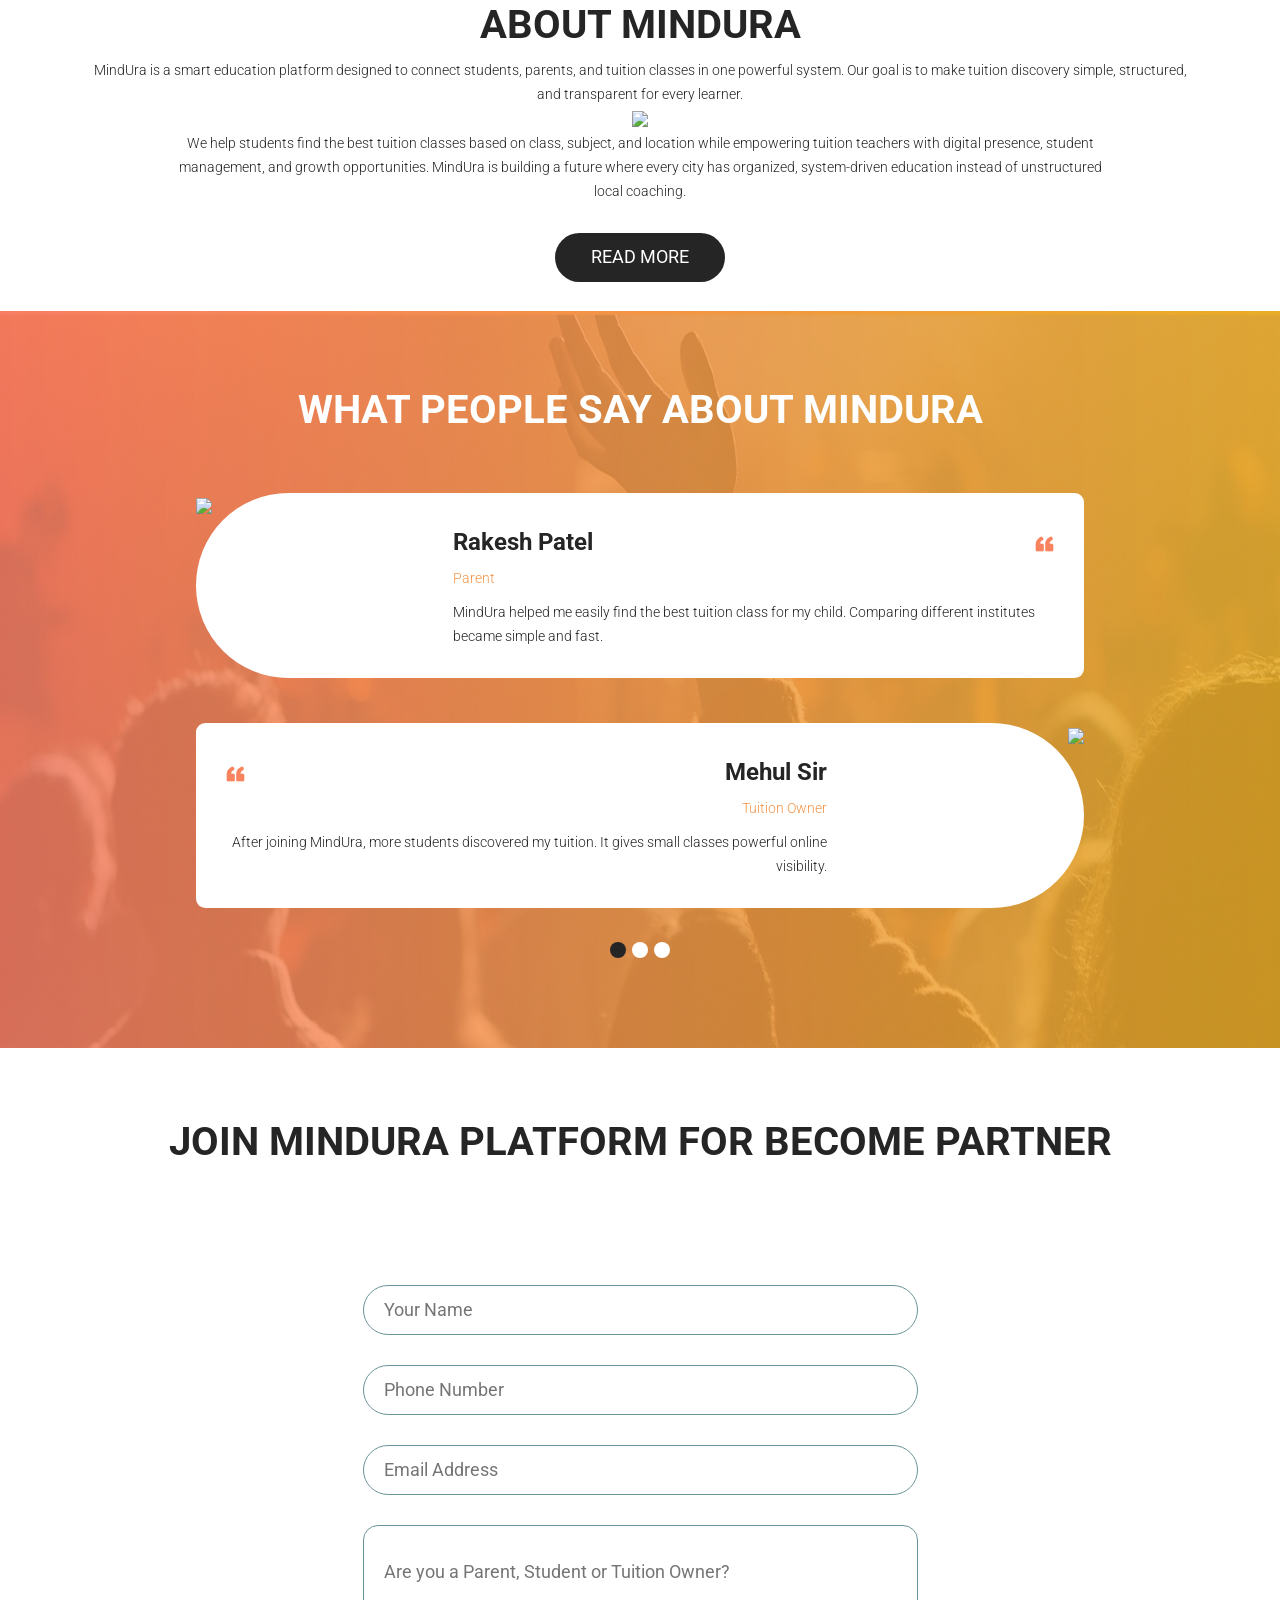
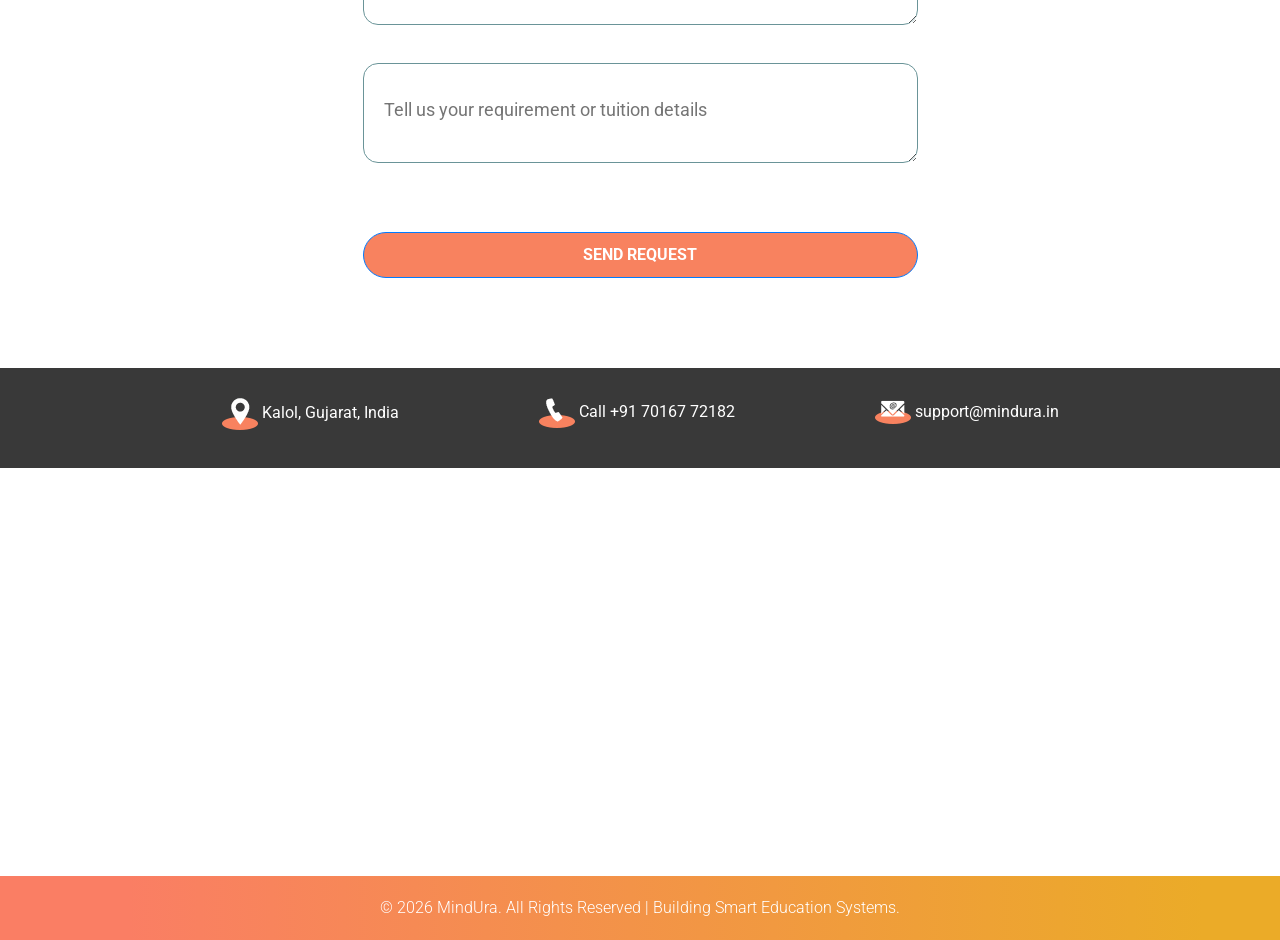
==== commit 72ce329a: "multiple files updated" ====
--- a/index.html
+++ b/index.html
@@ -33,6 +33,7 @@
    <link rel="stylesheet" href="css/owl.theme.default.min.css">
    <link rel="stylesheet" href="https://cdnjs.cloudflare.com/ajax/libs/fancybox/2.1.5/jquery.fancybox.min.css"
       media="screen">
+   <link rel="stylesheet" href="https://cdnjs.cloudflare.com/ajax/libs/font-awesome/6.5.0/css/all.min.css">
    <style>
       /* ===========================
    TABLET VIEW
@@ -157,12 +158,13 @@
                </div>
             </form> -->
 
-               <div class="call_btn">
-                  <a href="#">
-                     <i class="fa fa-phone"></i>
-                     <span class="padding_left4">Support : +91 70167 72182</span>
-                  </a>
-               </div>
+               <!-- Floating WhatsApp Button -->
+               <a href="https://wa.me/917016772182?text=Hello%20MindUra%20Team%20👋%20Mujhe%20information%20chahiye."
+                  class="whatsapp_float" target="_blank">
+
+                  <i class="fa-brands fa-whatsapp"></i>
+
+               </a>
 
             </div>
          </nav>
@@ -728,25 +730,25 @@
       });
    </script>
    <script>
-document.getElementById("partnerForm").addEventListener("submit", function(e){
-  e.preventDefault();
-
-  let formData = {
-    name: this.name.value,
-    phone: this.phone.value,
-    email: this.email.value,
-    message: this.message.value,
-    Message: this.Message.value
-  };
-
-  fetch("https://script.google.com/macros/s/AKfycbwM8I820I2ojGxOm2JeQepdWta9GFik3WUsmq4SE0EHKPbRzs2qdMD0Y6zTSIA6nS4T/exec", {
-    method: "POST",
-    body: JSON.stringify(formData)
-  })
-  .then(res => alert("Request Sent Successfully"))
-  .catch(err => alert("Error"));
-});
-</script>
+      document.getElementById("partnerForm").addEventListener("submit", function (e) {
+         e.preventDefault();
+
+         let formData = {
+            name: this.name.value,
+            phone: this.phone.value,
+            email: this.email.value,
+            message: this.message.value,
+            Message: this.Message.value
+         };
+
+         fetch("https://script.google.com/macros/s/AKfycbwM8I820I2ojGxOm2JeQepdWta9GFik3WUsmq4SE0EHKPbRzs2qdMD0Y6zTSIA6nS4T/exec", {
+            method: "POST",
+            body: JSON.stringify(formData)
+         })
+            .then(res => alert("Request Sent Successfully"))
+            .catch(err => alert("Error"));
+      });
+   </script>
 </body>
 
 </html>
--- a/css/style.css
+++ b/css/style.css
@@ -303,6 +303,51 @@
 .mr-auto, .mx-auto {
     flex: 3;
 }
+/* FLOATING WHATSAPP BUTTON */
+
+.whatsapp_float{
+    position: fixed;
+    bottom: 25px;
+    right: 20px;
+    width: 60px;
+    height: 60px;
+    background: #25D366;
+    color: #fff;
+    border-radius: 50%;
+    text-align: center;
+    font-size: 30px;
+    box-shadow: 0 5px 15px rgba(0,0,0,0.3);
+    z-index: 999;
+    display: flex;
+    align-items: center;
+    justify-content: center;
+    text-decoration: none;
+    animation: whatsappPulse 2s infinite;
+    transition: 0.3s;
+}
+
+.whatsapp_float:hover{
+    background:#1ebe5d;
+    transform: scale(1.1);
+}
+
+/* Pulse Animation */
+@keyframes whatsappPulse{
+    0%{ box-shadow:0 0 0 0 rgba(37,211,102,0.6); }
+    70%{ box-shadow:0 0 0 15px rgba(37,211,102,0); }
+    100%{ box-shadow:0 0 0 0 rgba(37,211,102,0); }
+}
+
+/* Mobile Size */
+@media(max-width:768px){
+    .whatsapp_float{
+        width:55px;
+        height:55px;
+        font-size:26px;
+        bottom:20px;
+        right:15px;
+    }
+}
 /* banner section start */
 
 /* ===============================
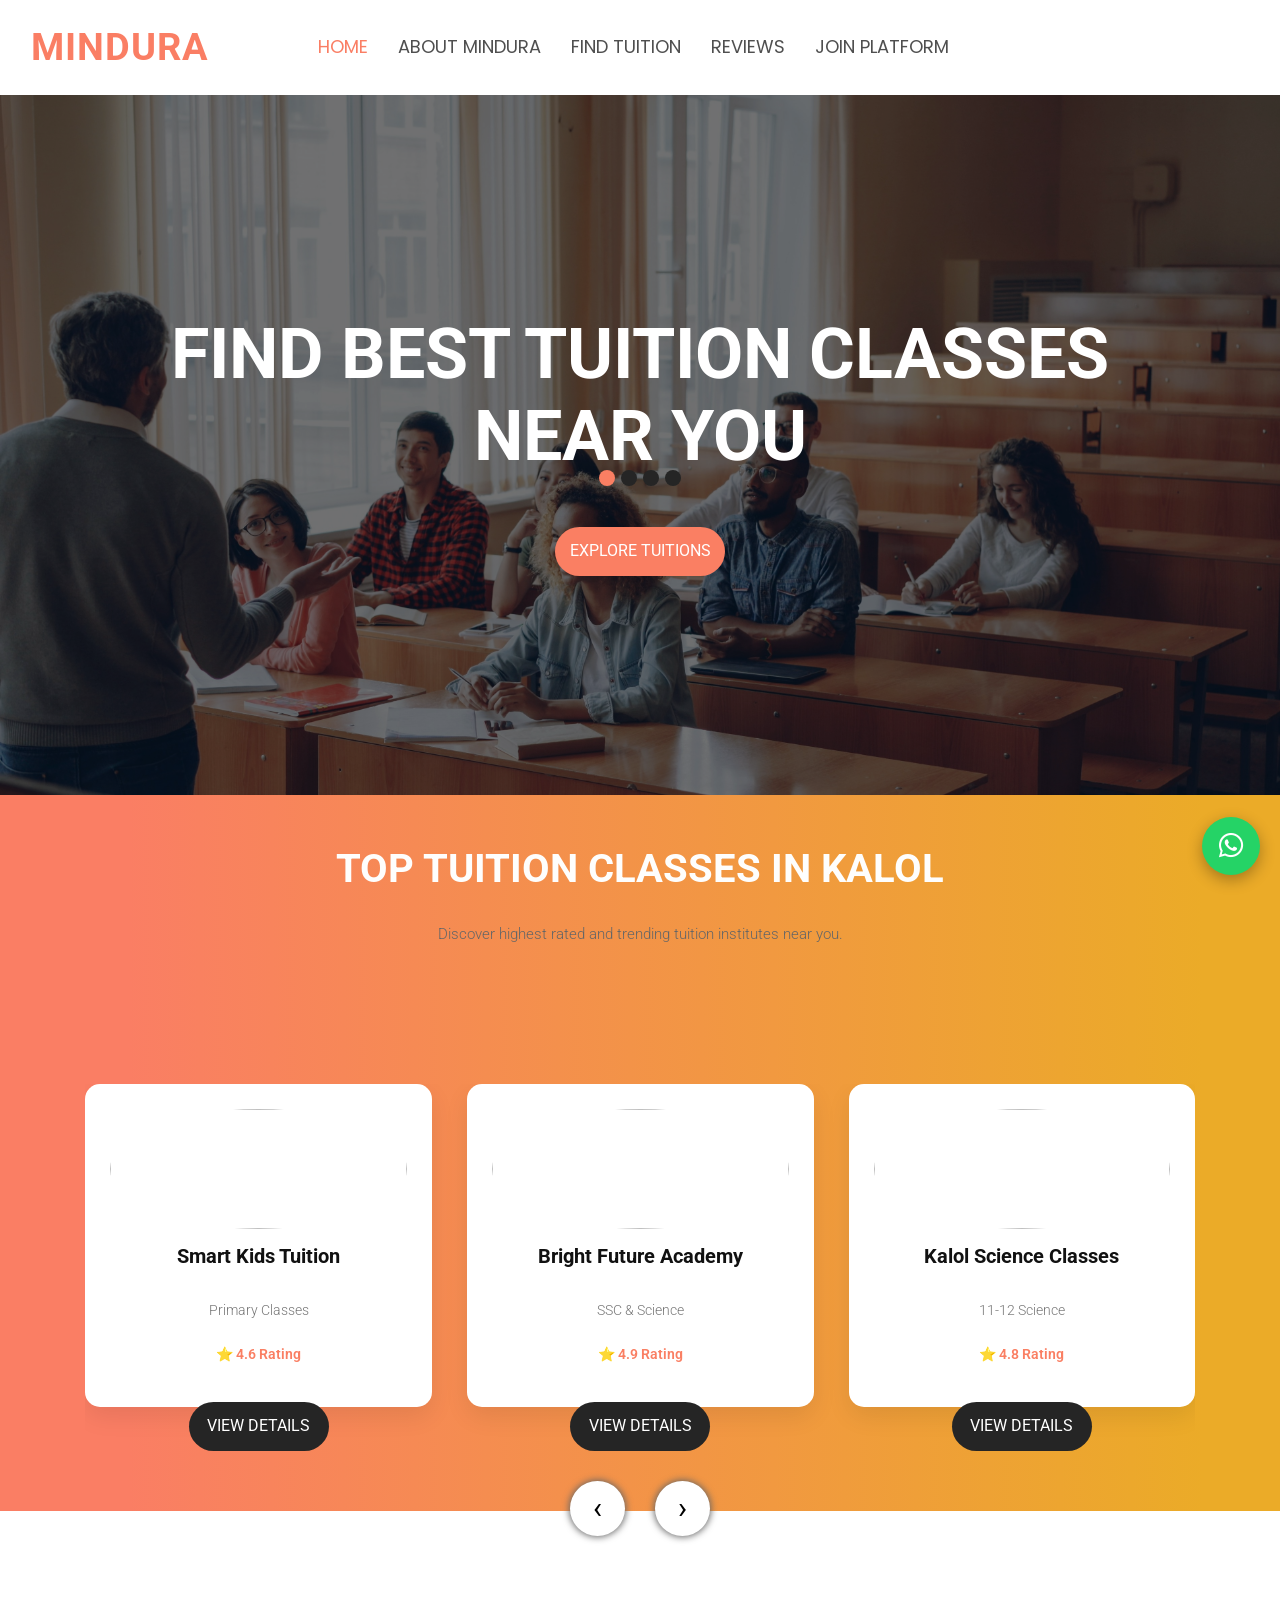
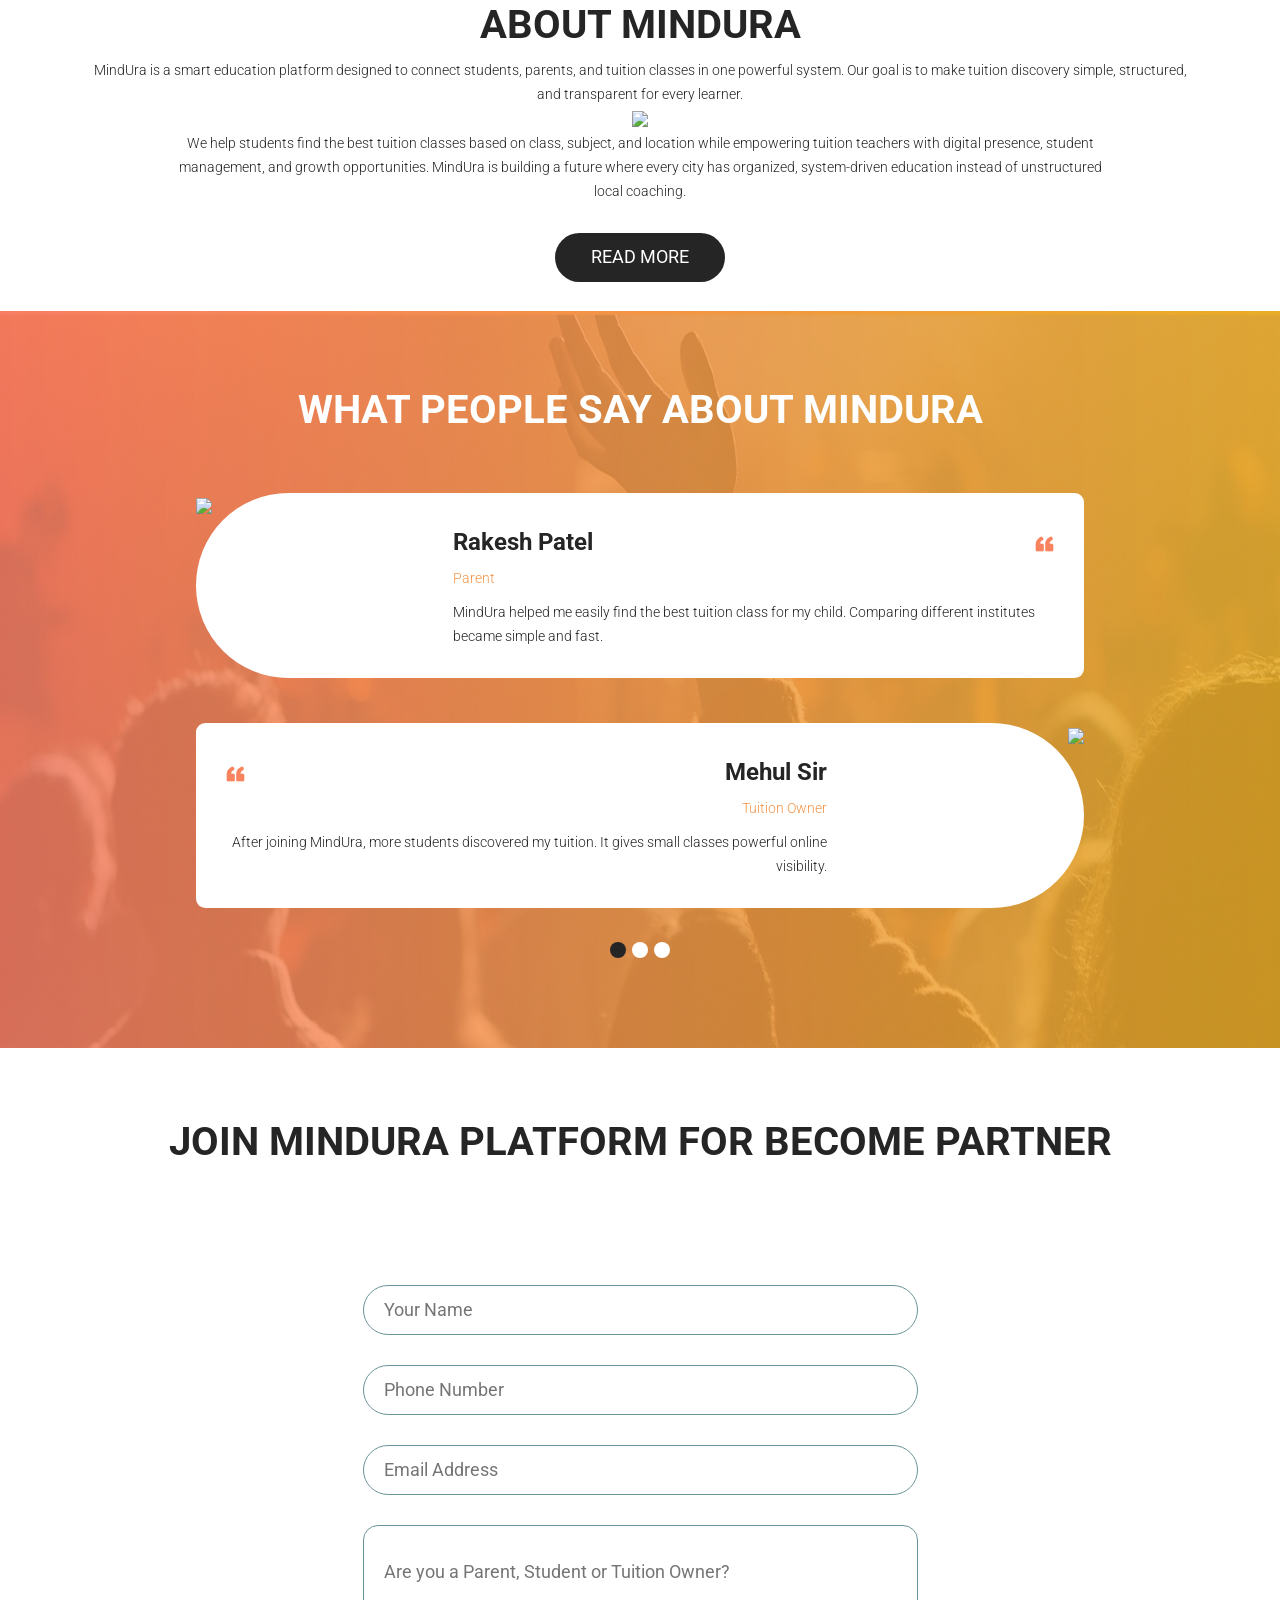
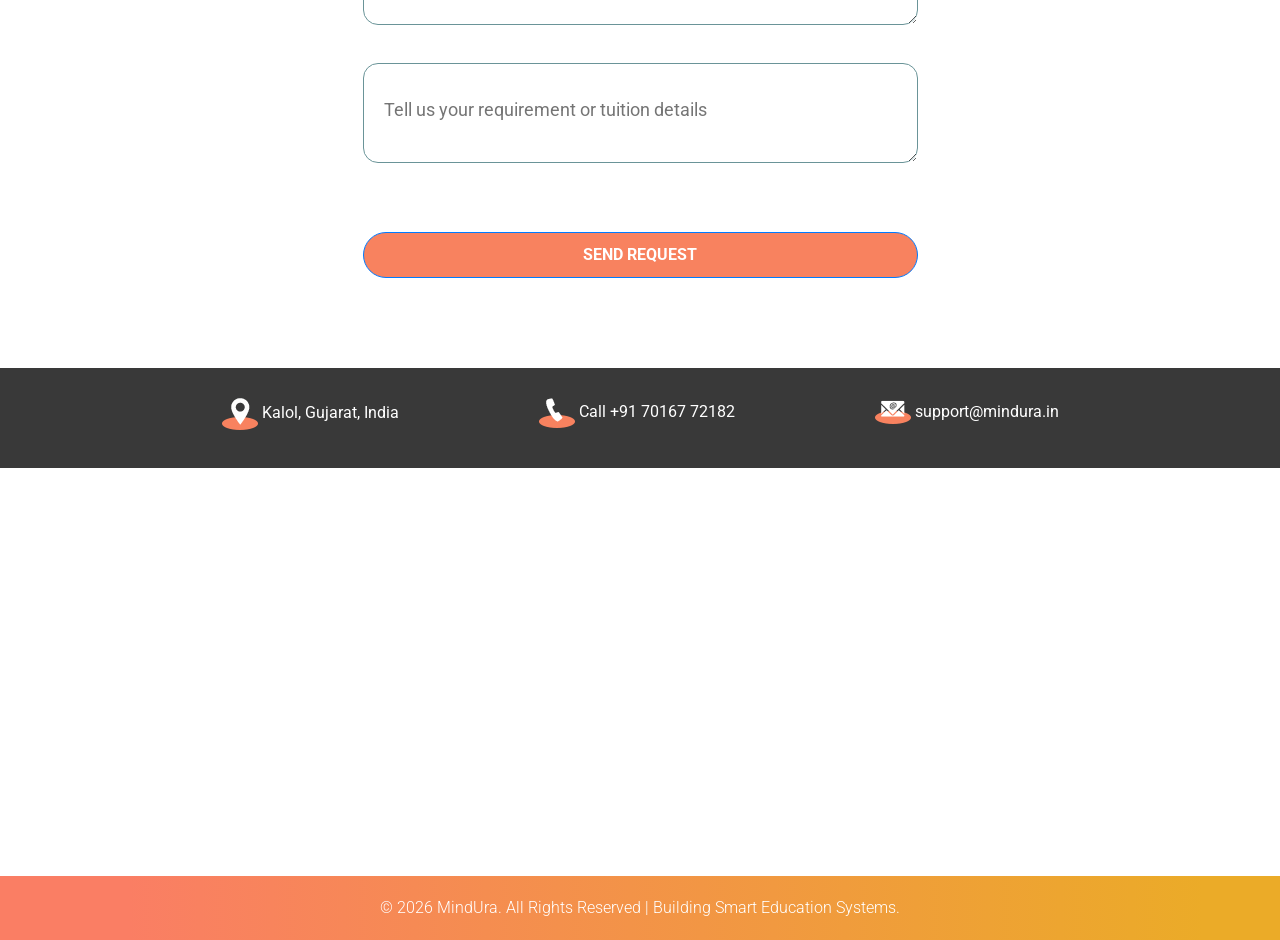
==== commit 2a3f32ba: "multiple files updated" ====
--- a/index.html
+++ b/index.html
@@ -159,12 +159,6 @@
             </form> -->
 
                <!-- Floating WhatsApp Button -->
-               <a href="https://wa.me/917016772182?text=Hello%20MindUra%20Team%20👋%20Mujhe%20information%20chahiye."
-                  class="whatsapp_float" target="_blank">
-
-                  <i class="fa-brands fa-whatsapp"></i>
-
-               </a>
 
             </div>
          </nav>
@@ -679,7 +673,44 @@
       </div>
    </div>
    <!-- copyright section end -->
+
+   <!-- WHATSAPP FLOAT -->
+   <a href="https://wa.me/917016772182?text=Hello%20MindUra%20Team%20👋%20Mujhe%20information%20chahiye."
+      class="whatsapp_float" target="_blank">
+      <i class="fa-brands fa-whatsapp"></i>
+   </a>
+
+
+   <!-- SCROLL TO TOP BUTTON -->
+   <div class="swipe_up" id="swipeUp">
+      <span></span>
+      <span></span>
+   </div>
    <!-- Javascript files-->
+   <script>
+
+      const swipeBtn = document.getElementById("swipeUp");
+
+      window.addEventListener("scroll", function () {
+
+         if (window.scrollY > 400) {
+            swipeBtn.classList.add("show");
+         } else {
+            swipeBtn.classList.remove("show");
+         }
+
+      });
+
+      swipeBtn.addEventListener("click", function () {
+
+         window.scrollTo({
+            top: 0,
+            behavior: "smooth"
+         });
+
+      });
+
+   </script>
    <script src="js/jquery.min.js"></script>
    <script src="js/popper.min.js"></script>
    <script src="js/bootstrap.bundle.min.js"></script>
--- a/css/style.css
+++ b/css/style.css
@@ -303,50 +303,112 @@
 .mr-auto, .mx-auto {
     flex: 3;
 }
-/* FLOATING WHATSAPP BUTTON */
+/* ================= WHATSAPP FLOAT ================= */
 
 .whatsapp_float{
     position: fixed;
     bottom: 25px;
     right: 20px;
-    width: 60px;
-    height: 60px;
-    background: #25D366;
-    color: #fff;
-    border-radius: 50%;
-    text-align: center;
-    font-size: 30px;
-    box-shadow: 0 5px 15px rgba(0,0,0,0.3);
-    z-index: 999;
-    display: flex;
-    align-items: center;
-    justify-content: center;
-    text-decoration: none;
-    animation: whatsappPulse 2s infinite;
-    transition: 0.3s;
+    width: 58px;
+    height: 58px;
+    background:#25D366;
+    color:#fff;
+    border-radius:50%;
+    display:flex;
+    align-items:center;
+    justify-content:center;
+    font-size:28px;
+    z-index:9999;
+    text-decoration:none;
+    box-shadow:0 5px 15px rgba(0,0,0,0.3);
+    transition:.3s;
 }
 
 .whatsapp_float:hover{
-    background:#1ebe5d;
-    transform: scale(1.1);
-}
-
-/* Pulse Animation */
-@keyframes whatsappPulse{
-    0%{ box-shadow:0 0 0 0 rgba(37,211,102,0.6); }
-    70%{ box-shadow:0 0 0 15px rgba(37,211,102,0); }
-    100%{ box-shadow:0 0 0 0 rgba(37,211,102,0); }
-}
-
-/* Mobile Size */
+    transform:scale(1.1);
+}
+
+
+/* ================= SCROLL TOP BUTTON ================= */
+/* ================= SWIPE UP BUTTON ================= */
+
+.swipe_up{
+    position:fixed;
+    bottom:25px;
+    left:50%;
+    transform:translateX(-50%);
+    width:60px;
+    height:60px;
+    cursor:pointer;
+    z-index:9999;
+    display:flex;
+    flex-direction:column;
+    align-items:center;
+    justify-content:center;
+    opacity:0;
+    visibility:hidden;
+    transition:.4s;
+}
+
+/* SHOW BUTTON */
+.swipe_up.show{
+    opacity:1;
+    visibility:visible;
+}
+
+/* ARROWS */
+.swipe_up span{
+    display:block;
+    width:22px;
+    height:22px;
+    border-top:4px solid #111;
+    border-left:4px solid #111;
+    transform:rotate(45deg);
+    margin:-6px;
+    animation: swipeAnim 1.6s infinite;
+}
+
+/* SECOND ARROW DELAY */
+.swipe_up span:nth-child(2){
+    animation-delay:.2s;
+}
+
+/* ANIMATION */
+@keyframes swipeAnim{
+
+    0%{
+        opacity:0;
+        transform:rotate(45deg) translate(10px,10px);
+    }
+
+    50%{
+        opacity:1;
+    }
+
+    100%{
+        opacity:0;
+        transform:rotate(45deg) translate(-10px,-10px);
+    }
+}
+
+/* HOVER EFFECT */
+.swipe_up:hover span{
+    border-color:#ff6600;
+}
+
+
+
+/* MOBILE FIX */
 @media(max-width:768px){
-    .whatsapp_float{
-        width:55px;
-        height:55px;
-        font-size:26px;
-        bottom:20px;
-        right:15px;
-    }
+
+.whatsapp_float{
+    width:52px;
+    height:52px;
+    font-size:24px;
+}
+
+
+
 }
 /* banner section start */
 
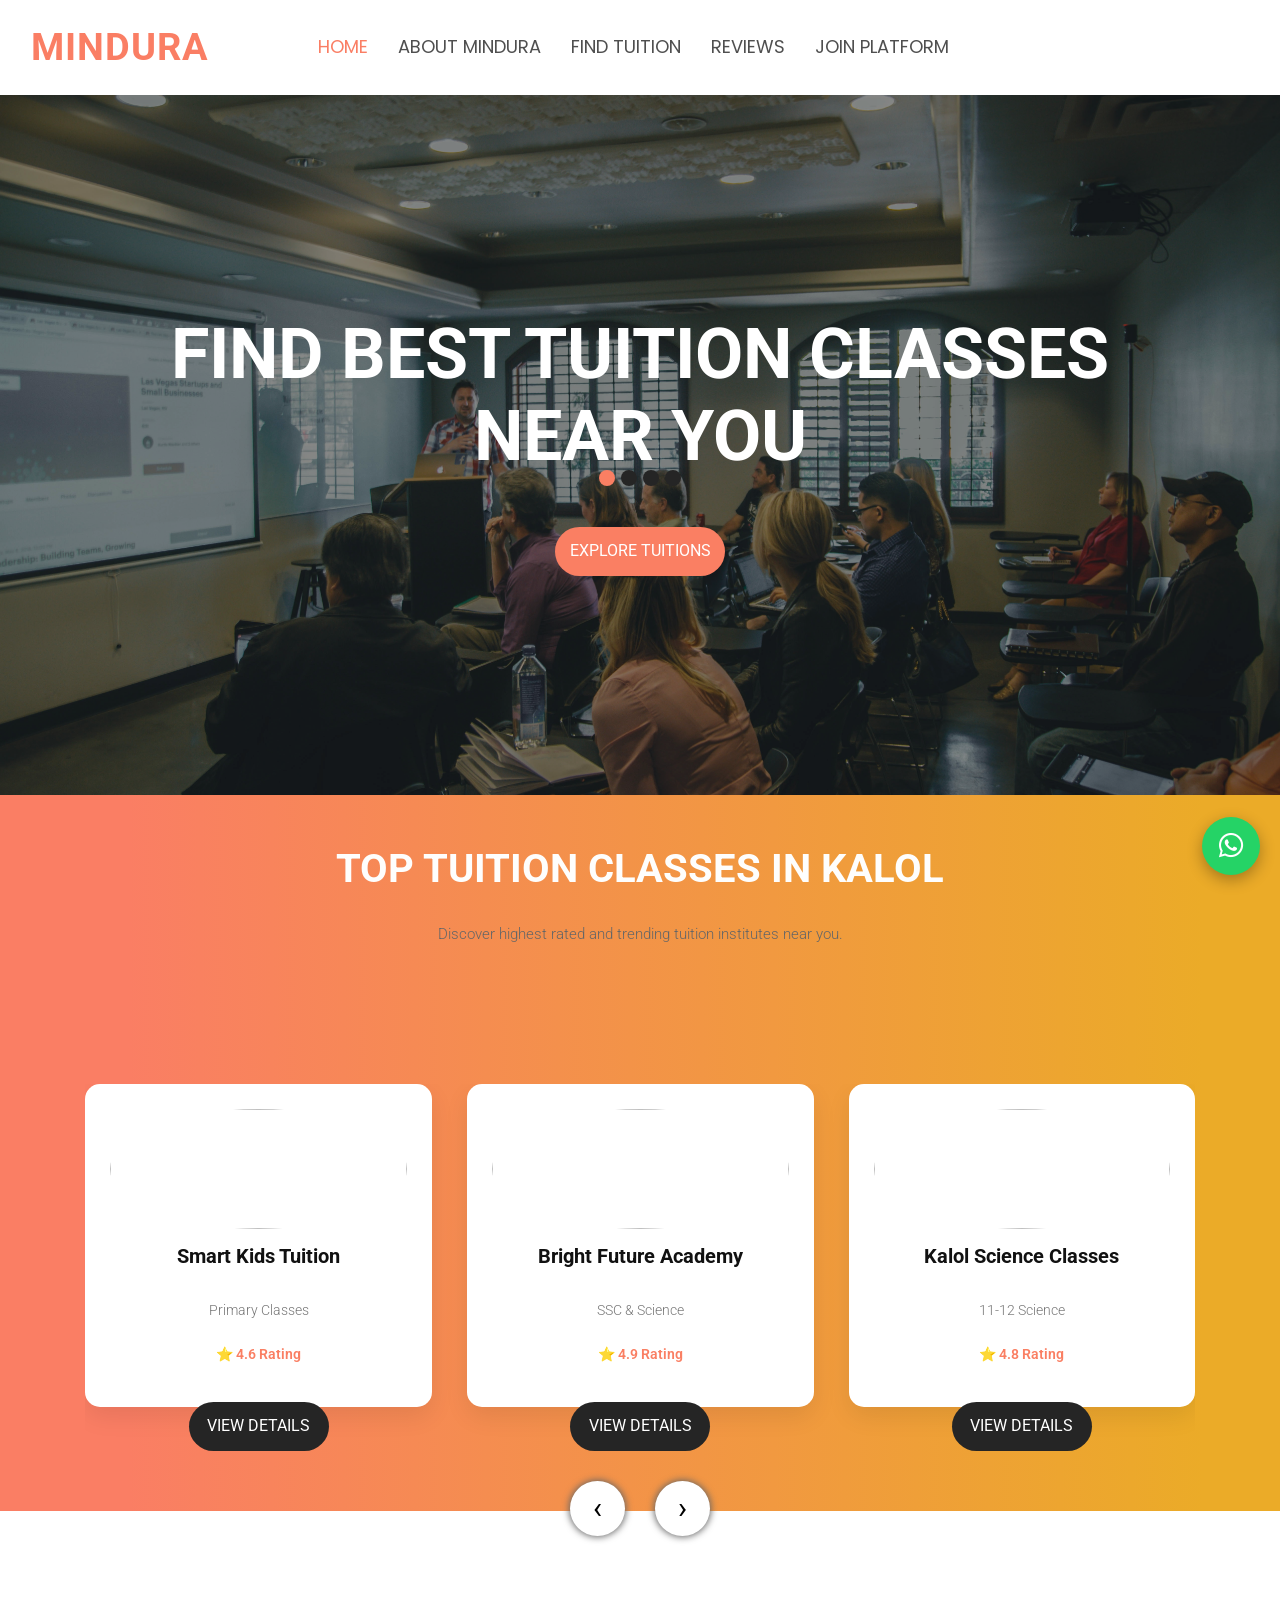
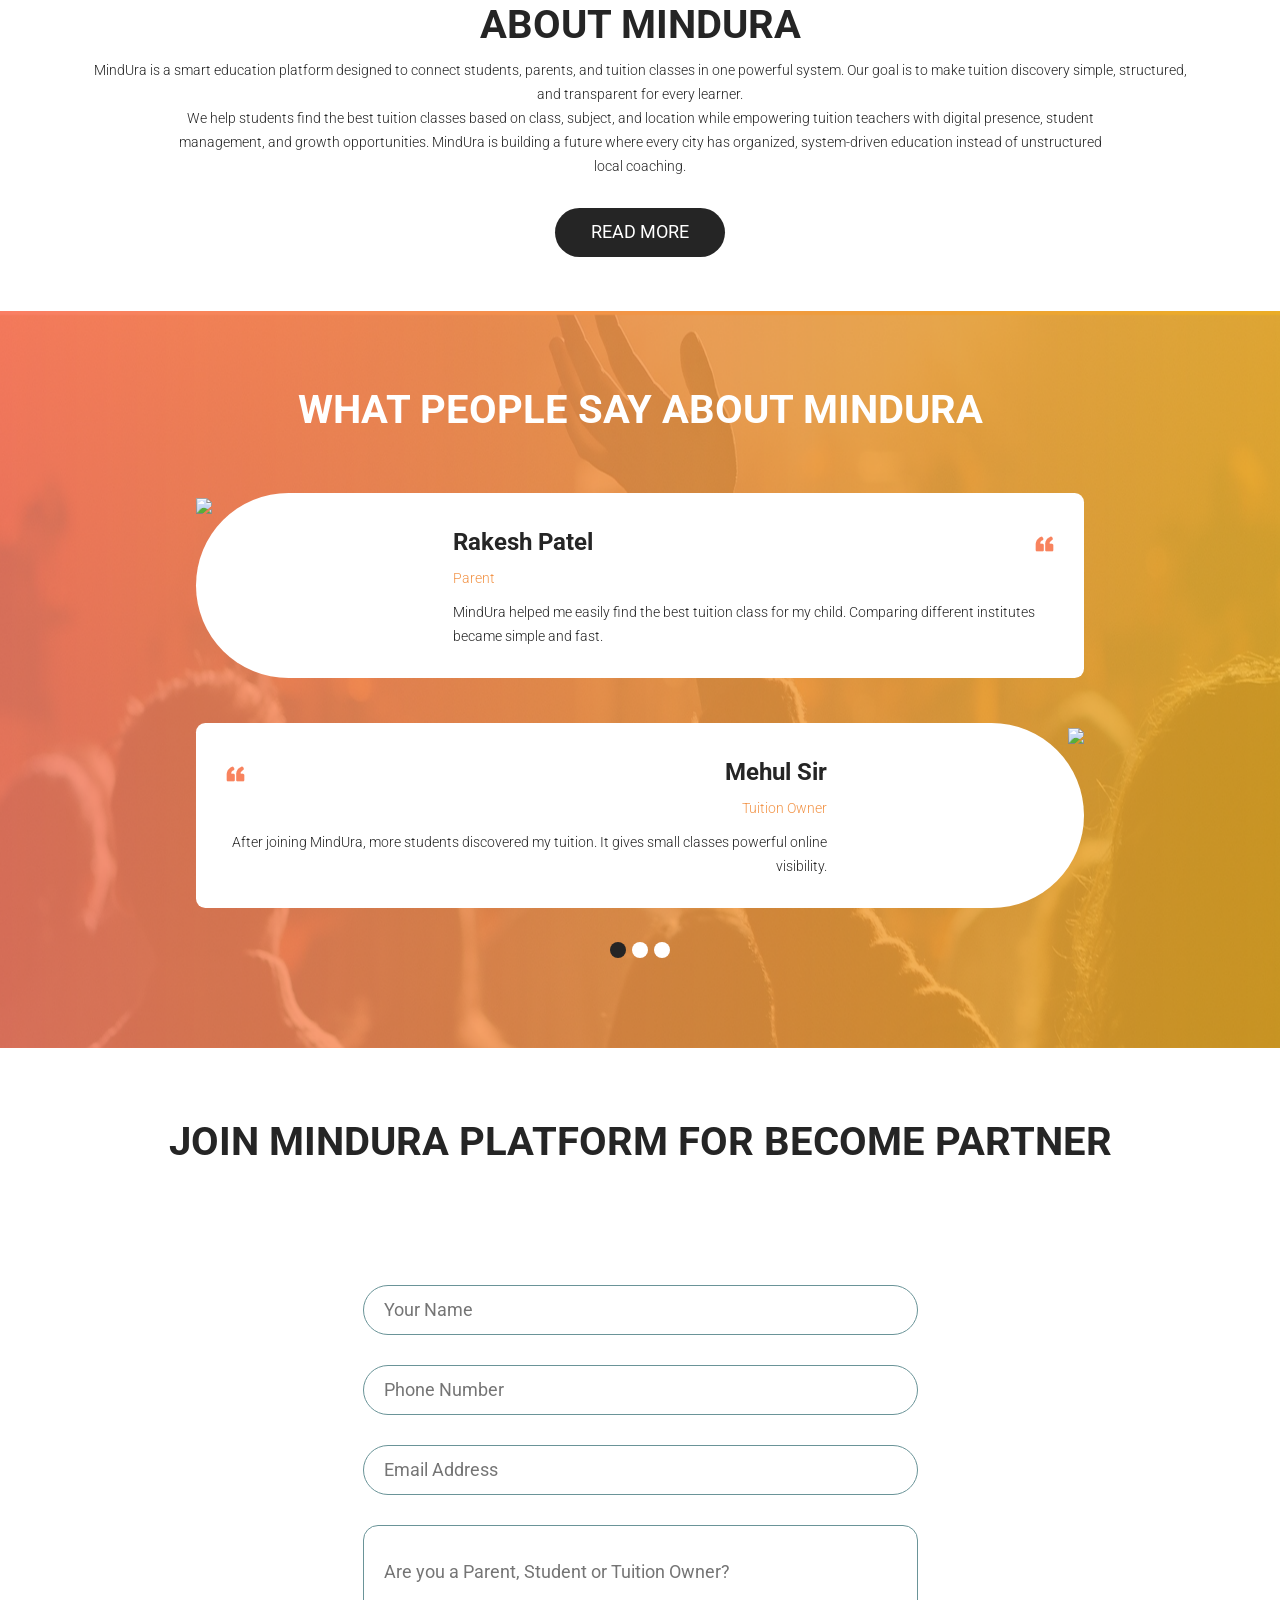
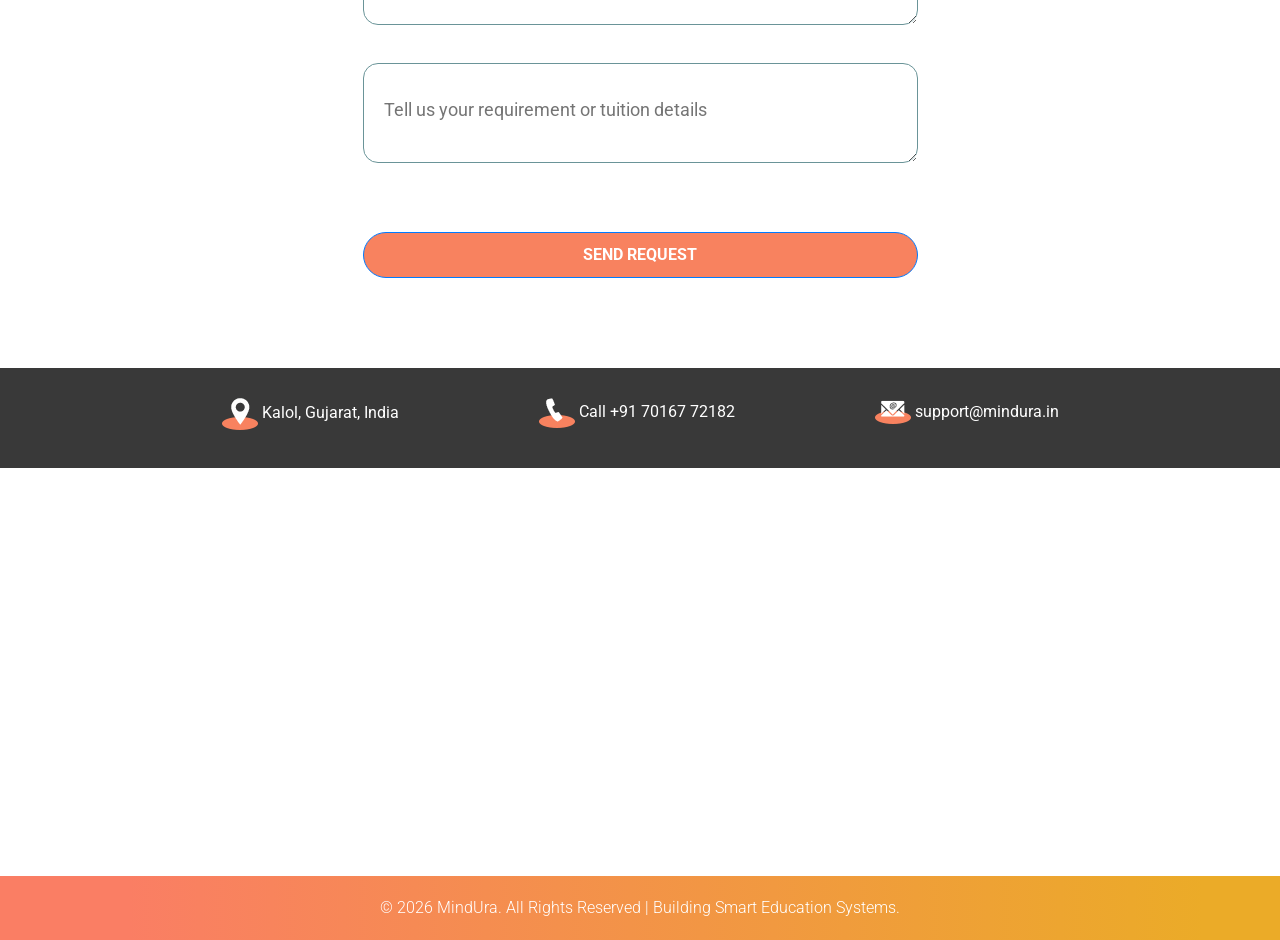
==== commit 56593a0e: "index updated" ====
--- a/index.html
+++ b/index.html
@@ -167,12 +167,12 @@
    <!-- header section start -->
    <!-- banner section start -->
    <!-- banner section start -->
-   <div class="banner_section layout_padding">
+   <div class="banner_section layout_padding banner-bg">
 
       <div class="container">
 
          <!-- image same rakhi but background me jayegi -->
-         <img src="images/banner-1.jpg" class="banner_img">
+         <!-- <img src="images/banner-1.jpg" class="banner_img"> -->
 
          <div id="carouselExampleIndicators" class="carousel slide" data-ride="carousel" data-interval="3000"
             data-pause="false">
@@ -328,9 +328,9 @@
                      and transparent for every learner.
                   </p>
 
-                  <div class="about_img">
+                  <!-- <div class="about_img">
                      <img src="images/mindura-about.png">
-                  </div>
+                  </div> -->
 
                   <p class="about_text_1">
                      We help students find the best tuition classes based on class,
--- a/css/style.css
+++ b/css/style.css
@@ -454,8 +454,41 @@
 }
 
 /* HIDE OLD IMAGE STYLE */
-.banner_img{
-    display:none;
+/* ================= BANNER BACKGROUND ================= */
+
+.banner-bg{
+    position:relative;
+    background-image:url("../images/banner-1.jpg"); /* DESKTOP IMAGE */
+    background-size:cover;
+    background-position:center;
+    background-repeat:no-repeat;
+    min-height:600px;
+    display:flex;
+    align-items:center;
+}
+
+/* DARK OVERLAY (Premium look) */
+.banner-bg::before{
+    content:"";
+    position:absolute;
+    inset:0;
+    background:rgba(0,0,0,0.45);
+}
+
+.banner-bg .container{
+    position:relative;
+    z-index:2;
+}
+/* ================= MOBILE BANNER ================= */
+
+@media(max-width:768px){
+
+.banner-bg{
+    background-image:url("../images/banner-gb-1.jpg"); /* MOBILE IMAGE */
+    min-height:520px;
+    background-position:center top;
+}
+
 }
 
 /* ===============================
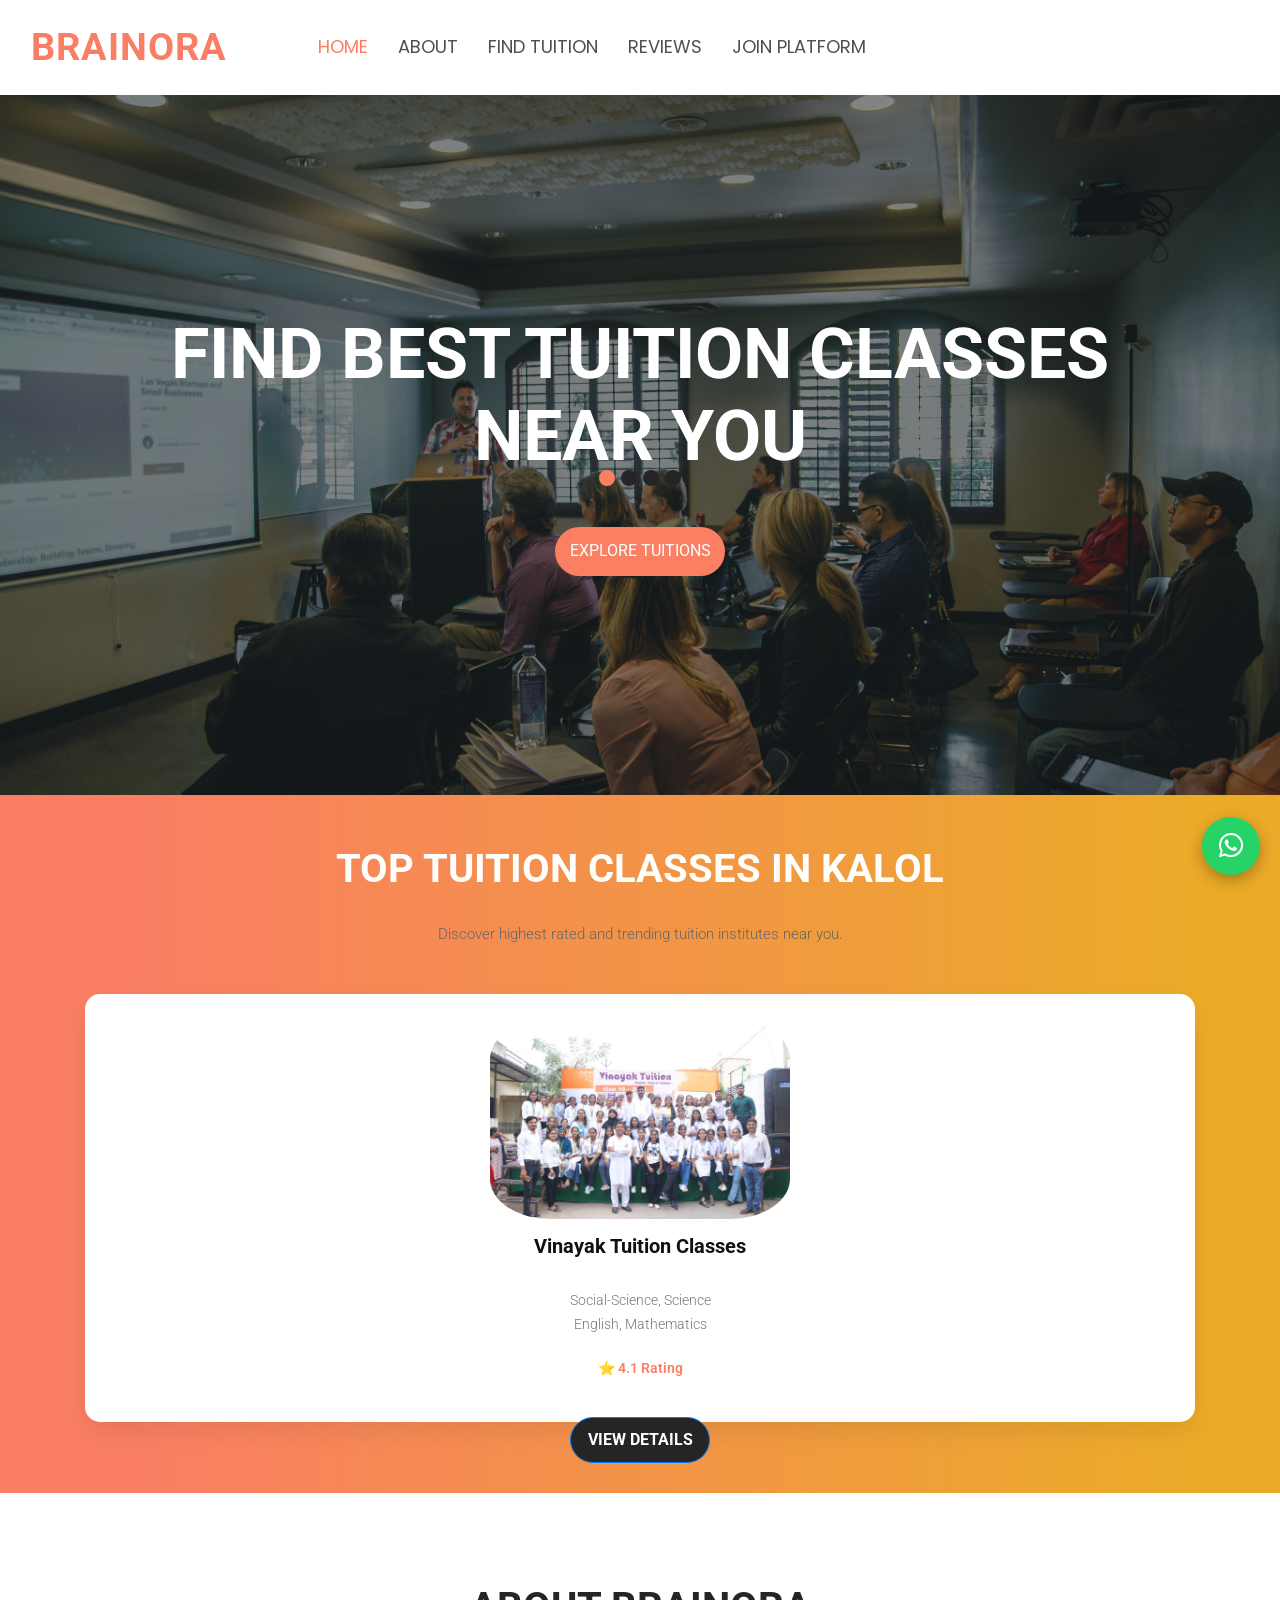
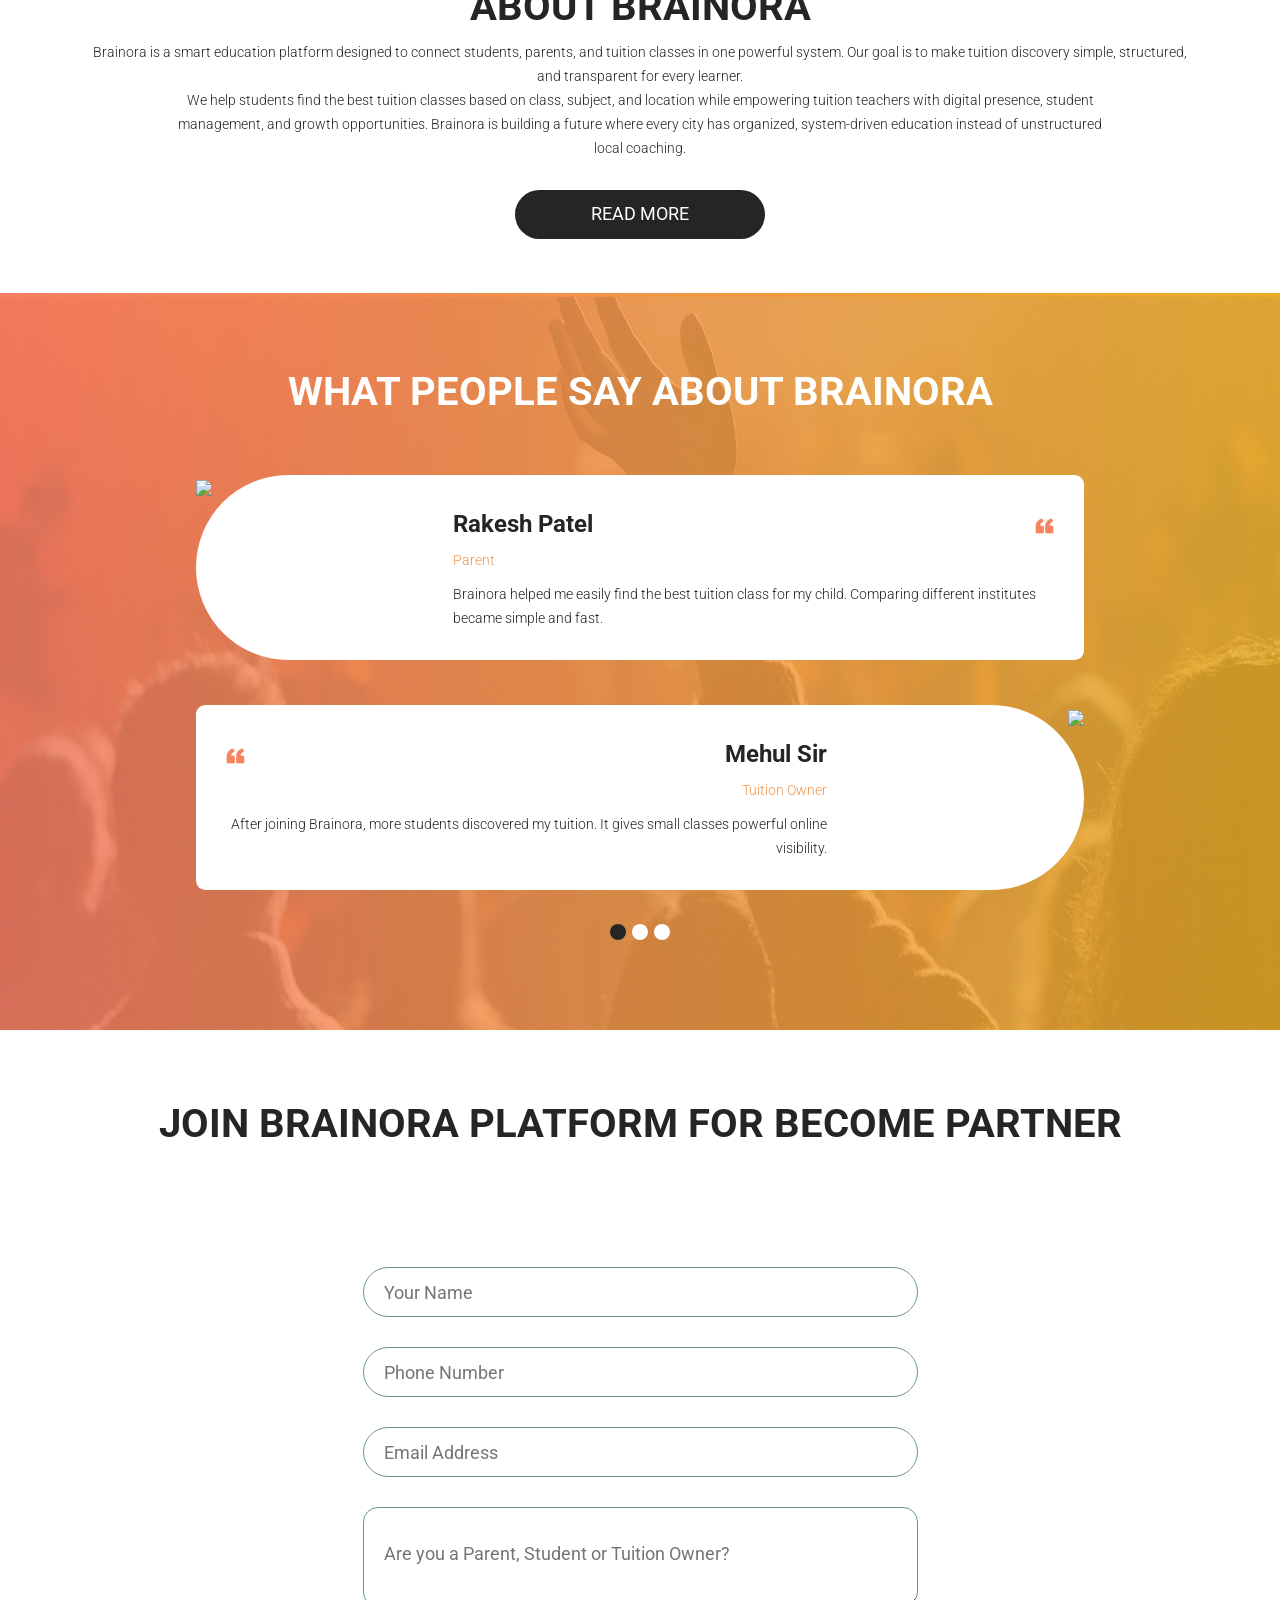
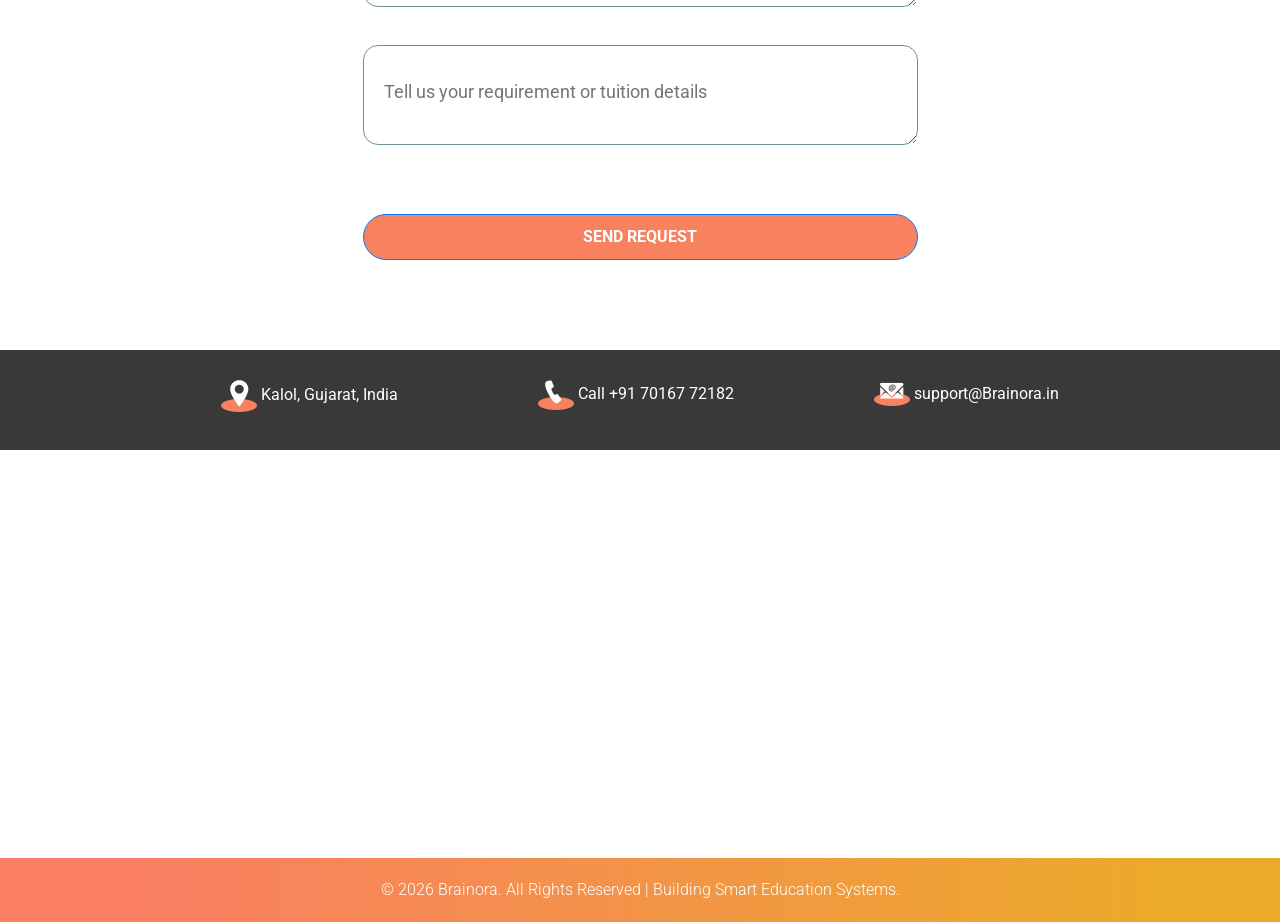
==== commit abc595a1: "multiple files updated" ====
--- a/index.html
+++ b/index.html
@@ -116,8 +116,8 @@
          <nav class="navbar navbar-expand-lg navbar-light bg-light">
 
             <!-- TEXT LOGO -->
-            <a class="navbar-brand mindura-logo" href="index.html">
-               MindUra
+            <a class="navbar-brand Brainora-logo" href="index.html">
+               Brainora
             </a>
 
             <button class="navbar-toggler" type="button" data-toggle="collapse" data-target="#navbarSupportedContent">
@@ -132,15 +132,15 @@
                   </li>
 
                   <li class="nav-item">
-                     <a class="nav-link" href="about.html">About MindUra</a>
+                     <a class="nav-link" href="about.html">About</a>
                   </li>
 
                   <li class="nav-item">
-                     <a class="nav-link" href="services.html">Find Tuition</a>
+                     <a class="nav-link" href="Find-tuition.html">Find Tuition</a>
                   </li>
 
                   <li class="nav-item">
-                     <a class="nav-link" href="client.html">Reviews</a>
+                     <a class="nav-link" href="Review.html">Reviews</a>
                   </li>
 
                   <li class="nav-item">
@@ -199,7 +199,7 @@
                <div class="carousel-item">
                   <h1 class="banner_taital">One Platform for Students & Teachers</h1>
                   <div class="contact_bt">
-                     <a href="contact.html">Join MindUra</a>
+                     <a href="contact.html">Join Brainora</a>
                   </div>
                </div>
 
@@ -227,90 +227,124 @@
    <!-- banner section end -->
    <!-- banner section end -->
    <!-- TOP TUITION LISTING START -->
-   <div class="service_section layout_padding bg-light">
-      <div class="container">
-
-         <h1 class="service_taital text-center">
-            Top Tuition Classes in Kalol
-         </h1>
-
-         <p class="text-center mb-5">
-            Discover highest rated and trending tuition institutes near you.
-         </p>
-
-         <div class="service_section_2 layout_padding">
-            <div class="owl-carousel owl-theme">
-
-               <!-- Tuition 1 -->
-               <div class="item">
-                  <div class="tuition_card text-center">
-                     <img src="images/t1.jpg" class="tuition_img">
-                     <h4 class="tuition_name">Bright Future Academy</h4>
-                     <p class="tuition_cat">SSC & Science</p>
-                     <span class="rating">⭐ 4.9 Rating</span>
-                     <div class="buy_bt">
-                        <a href="tuition-details.html?id=1">View Details</a>
-                     </div>
-                  </div>
-               </div>
-
-               <!-- Tuition 2 -->
-               <div class="item">
-                  <div class="tuition_card text-center">
-                     <img src="images/t2.jpg" class="tuition_img">
-                     <h4 class="tuition_name">Kalol Science Classes</h4>
-                     <p class="tuition_cat">11-12 Science</p>
-                     <span class="rating">⭐ 4.8 Rating</span>
-                     <div class="buy_bt">
-                        <a href="tuition-details.html?id=2">View Details</a>
-                     </div>
-                  </div>
-               </div>
-
-               <!-- Tuition 3 -->
-               <div class="item">
-                  <div class="tuition_card text-center">
-                     <img src="images/t3.jpg" class="tuition_img">
-                     <h4 class="tuition_name">Success Commerce Hub</h4>
-                     <p class="tuition_cat">Commerce Stream</p>
-                     <span class="rating">⭐ 4.7 Rating</span>
-                     <div class="buy_bt">
-                        <a href="tuition-details.html?id=3">View Details</a>
-                     </div>
-                  </div>
-               </div>
-
-               <!-- Tuition 4 -->
-               <div class="item">
-                  <div class="tuition_card text-center">
-                     <img src="images/t4.jpg" class="tuition_img">
-                     <h4 class="tuition_name">Elite Coaching Center</h4>
-                     <p class="tuition_cat">Competitive Exams</p>
-                     <span class="rating">⭐ 5.0 Rating</span>
-                     <div class="buy_bt">
-                        <a href="tuition-details.html?id=4">View Details</a>
-                     </div>
-                  </div>
-               </div>
-
-               <!-- Tuition 5 -->
-               <div class="item">
-                  <div class="tuition_card text-center">
-                     <img src="images/t5.jpg" class="tuition_img">
-                     <h4 class="tuition_name">Smart Kids Tuition</h4>
-                     <p class="tuition_cat">Primary Classes</p>
-                     <span class="rating">⭐ 4.6 Rating</span>
-                     <div class="buy_bt">
-                        <a href="tuition-details.html?id=5">View Details</a>
-                     </div>
-                  </div>
-               </div>
-
-            </div>
-         </div>
-
-      </div>
+ <!-- Top Tuition Section Start -->
+<div class="service_section layout_padding bg-light">
+   <div class="container">
+
+      <h1 class="service_taital text-center">
+         Top Tuition Classes in Kalol
+      </h1>
+
+      <p class="text-center mb-5">
+         Discover highest rated and trending tuition institutes near you.
+      </p>
+
+      <div class="service_section_2">
+
+         <!-- <div class="owl-carousel owl-theme"> -->
+
+            <!-- Tuition 1 -->
+            <div class="item">
+               <div class="tuition_card text-center">
+                  <img src="images/vinayak.jpeg" alt="Bright Future Academy" class="tuition_img img-fluid">
+
+                  <h4 class="tuition_name">Vinayak Tuition Classes</h4>
+
+                  <p class="tuition_cat">Social-Science, Science <br> English, Mathematics</p>
+
+                  <span class="rating">⭐ 4.1 Rating</span>
+
+                  <div class="buy_bt mt-3">
+                     <a href="tuition-details.html?id=1" class="btn btn-primary">
+                        View Details
+                     </a>
+                  </div>
+               </div>
+            </div>
+
+            <!-- Tuition 2 -->
+            <!-- <div class="item">
+               <div class="tuition_card text-center">
+                  <img src="images/t2.jpg" alt="Kalol Science Classes" class="tuition_img img-fluid">
+
+                  <h4 class="tuition_name">Kalol Science Classes</h4>
+
+                  <p class="tuition_cat">11-12 Science</p>
+
+                  <span class="rating">⭐ 4.8 Rating</span>
+
+                  <div class="buy_bt mt-3">
+                     <a href="tuition-details.html?id=2" class="btn btn-primary">
+                        View Details
+                     </a>
+                  </div>
+               </div>
+            </div> -->
+
+            <!-- Tuition 3 -->
+            <!-- <div class="item">
+               <div class="tuition_card text-center">
+                  <img src="images/t3.jpg" alt="Success Commerce Hub" class="tuition_img img-fluid">
+
+                  <h4 class="tuition_name">Success Commerce Hub</h4>
+
+                  <p class="tuition_cat">Commerce Stream</p>
+
+                  <span class="rating">⭐ 4.7 Rating</span>
+
+                  <div class="buy_bt mt-3">
+                     <a href="tuition-details.html?id=3" class="btn btn-primary">
+                        View Details
+                     </a>
+                  </div>
+               </div>
+            </div> -->
+
+            <!-- Tuition 4 -->
+            <!-- <div class="item">
+               <div class="tuition_card text-center">
+                  <img src="images/t4.jpg" alt="Elite Coaching Center" class="tuition_img img-fluid">
+
+                  <h4 class="tuition_name">Elite Coaching Center</h4>
+
+                  <p class="tuition_cat">Competitive Exams</p>
+
+                  <span class="rating">⭐ 5.0 Rating</span>
+
+                  <div class="buy_bt mt-3">
+                     <a href="tuition-details.html?id=4" class="btn btn-primary">
+                        View Details
+                     </a>
+                  </div>
+               </div>
+            </div> -->
+
+            <!-- Tuition 5 -->
+            <!-- <div class="item">
+               <div class="tuition_card text-center">
+                  <img src="images/t5.jpg" alt="Smart Kids Tuition" class="tuition_img img-fluid">
+
+                  <h4 class="tuition_name">Smart Kids Tuition</h4>
+
+                  <p class="tuition_cat">Primary Classes</p>
+
+                  <span class="rating">⭐ 4.6 Rating</span>
+
+                  <div class="buy_bt mt-3">
+                     <a href="tuition-details.html?id=5" class="btn btn-primary">
+                        View Details
+                     </a>
+                  </div>
+               </div>
+            </div> -->
+
+         <!-- </div> -->
+
+      </div>
+
    </div>
+</div>
+<!-- Top Tuition Section End -->
    <!-- TOP TUITION LISTING END -->
    <!-- about section start -->
    <div class="about_section layout_padding">
@@ -319,10 +353,10 @@
             <div class="row">
                <div class="col-sm-12">
 
-                  <h1 class="about_taital">About MindUra</h1>
+                  <h1 class="about_taital">About Brainora</h1>
 
                   <p class="about_text">
-                     MindUra is a smart education platform designed to connect
+                     Brainora is a smart education platform designed to connect
                      students, parents, and tuition classes in one powerful system.
                      Our goal is to make tuition discovery simple, structured,
                      and transparent for every learner.
@@ -336,7 +370,7 @@
                      We help students find the best tuition classes based on class,
                      subject, and location while empowering tuition teachers with
                      digital presence, student management, and growth opportunities.
-                     MindUra is building a future where every city has organized,
+                     Brainora is building a future where every city has organized,
                      system-driven education instead of unstructured local coaching.
                   </p>
 
@@ -404,7 +438,7 @@
       <div class="container">
          <div class="row">
             <div class="col-sm-12">
-               <h1 class="client_taital">What People Say About MindUra</h1>
+               <h1 class="client_taital">What People Say About Brainora</h1>
             </div>
          </div>
 
@@ -435,7 +469,7 @@
                            </h3>
                            <p class="dolor_text">Parent</p>
                            <p class="lorem_text">
-                              MindUra helped me easily find the best tuition class for my child.
+                              Brainora helped me easily find the best tuition class for my child.
                               Comparing different institutes became simple and fast.
                            </p>
                         </div>
@@ -449,7 +483,7 @@
                            </h3>
                            <p class="dolor_text">Tuition Owner</p>
                            <p class="lorem_text">
-                              After joining MindUra, more students discovered my tuition.
+                              After joining Brainora, more students discovered my tuition.
                               It gives small classes powerful online visibility.
                            </p>
                         </div>
@@ -480,7 +514,7 @@
                            </h3>
                            <p class="dolor_text">Student</p>
                            <p class="lorem_text">
-                              I found a maths tuition near my home using MindUra.
+                              I found a maths tuition near my home using Brainora.
                               The platform made searching classes very easy.
                            </p>
                         </div>
@@ -494,7 +528,7 @@
                            </h3>
                            <p class="dolor_text">Parent</p>
                            <p class="lorem_text">
-                              MindUra saves time. Instead of visiting many classes,
+                              Brainora saves time. Instead of visiting many classes,
                               I compared everything online.
                            </p>
                         </div>
@@ -525,7 +559,7 @@
                            </h3>
                            <p class="dolor_text">Tuition Teacher</p>
                            <p class="lorem_text">
-                              MindUra is building a proper system for education.
+                              Brainora is building a proper system for education.
                               Local tuition classes finally get digital support.
                            </p>
                         </div>
@@ -539,7 +573,7 @@
                            </h3>
                            <p class="dolor_text">Student</p>
                            <p class="lorem_text">
-                              I discovered better coaching options through MindUra.
+                              I discovered better coaching options through Brainora.
                               It feels like a modern education platform.
                            </p>
                         </div>
@@ -562,7 +596,7 @@
    <div class="contact_section layout_padding">
       <div class="container">
 
-         <h1 class="contact_taital">Join MindUra Platform For Become Partner</h1>
+         <h1 class="contact_taital">Join Brainora Platform For Become Partner</h1>
 
          <div class="contact_section_2">
             <div class="row">
@@ -640,7 +674,7 @@
                      <a href="#">
                         <img src="images/mail-icon.png">
                         <span class="padding_15">
-                           support@mindura.in
+                           support@Brainora.in
                         </span>
                      </a>
                   </li>
@@ -667,7 +701,7 @@
    <div class="copyright_section">
       <div class="container">
          <p class="copyright_text">
-            © 2026 MindUra. All Rights Reserved |
+            © 2026 Brainora. All Rights Reserved |
             Building Smart Education Systems.
          </p>
       </div>
@@ -675,7 +709,7 @@
    <!-- copyright section end -->
 
    <!-- WHATSAPP FLOAT -->
-   <a href="https://wa.me/917016772182?text=Hello%20MindUra%20Team%20👋%20Mujhe%20information%20chahiye."
+   <a href="https://wa.me/917016772182?text=Hello%20Brainora%20Team%20👋%20Mujhe%20information%20chahiye."
       class="whatsapp_float" target="_blank">
       <i class="fa-brands fa-whatsapp"></i>
    </a>
--- a/css/style.css
+++ b/css/style.css
@@ -219,7 +219,7 @@
     background-size: 100%;
     background-repeat: no-repeat;
 }
-.mindura-logo{
+.Brainora-logo{
    font-size: 38px;
    font-weight: bold;
    color: #fa7e64 !important;
@@ -227,7 +227,7 @@
    text-transform: uppercase;
 }
 
-.mindura-logo:hover{
+.Brainora-logo:hover{
    color:#0f172a !important;
 }
 .navbar-brand {
@@ -562,9 +562,9 @@
 
 /* IMAGE */
 .tuition_img{
-    width:120px;
-    height:120px;
-    border-radius:50%;
+    width:300px;
+    height:200px;
+    border-radius:20%;
     object-fit:cover;
     margin-bottom:15px;
 }
@@ -761,7 +761,7 @@
 }
 
 .readmore_bt{
-    width: 170px;
+    width: 250px;
     margin: 0 auto;
     padding-top: 30px;
 }
@@ -772,7 +772,7 @@
     font-size: 18px;
     color: #ffffff;
     background-color: #252525;
-    padding: 8px 0px;
+    padding: 8px 20px;
     text-align: center;
     border-radius: 40px;
     text-transform: uppercase;
